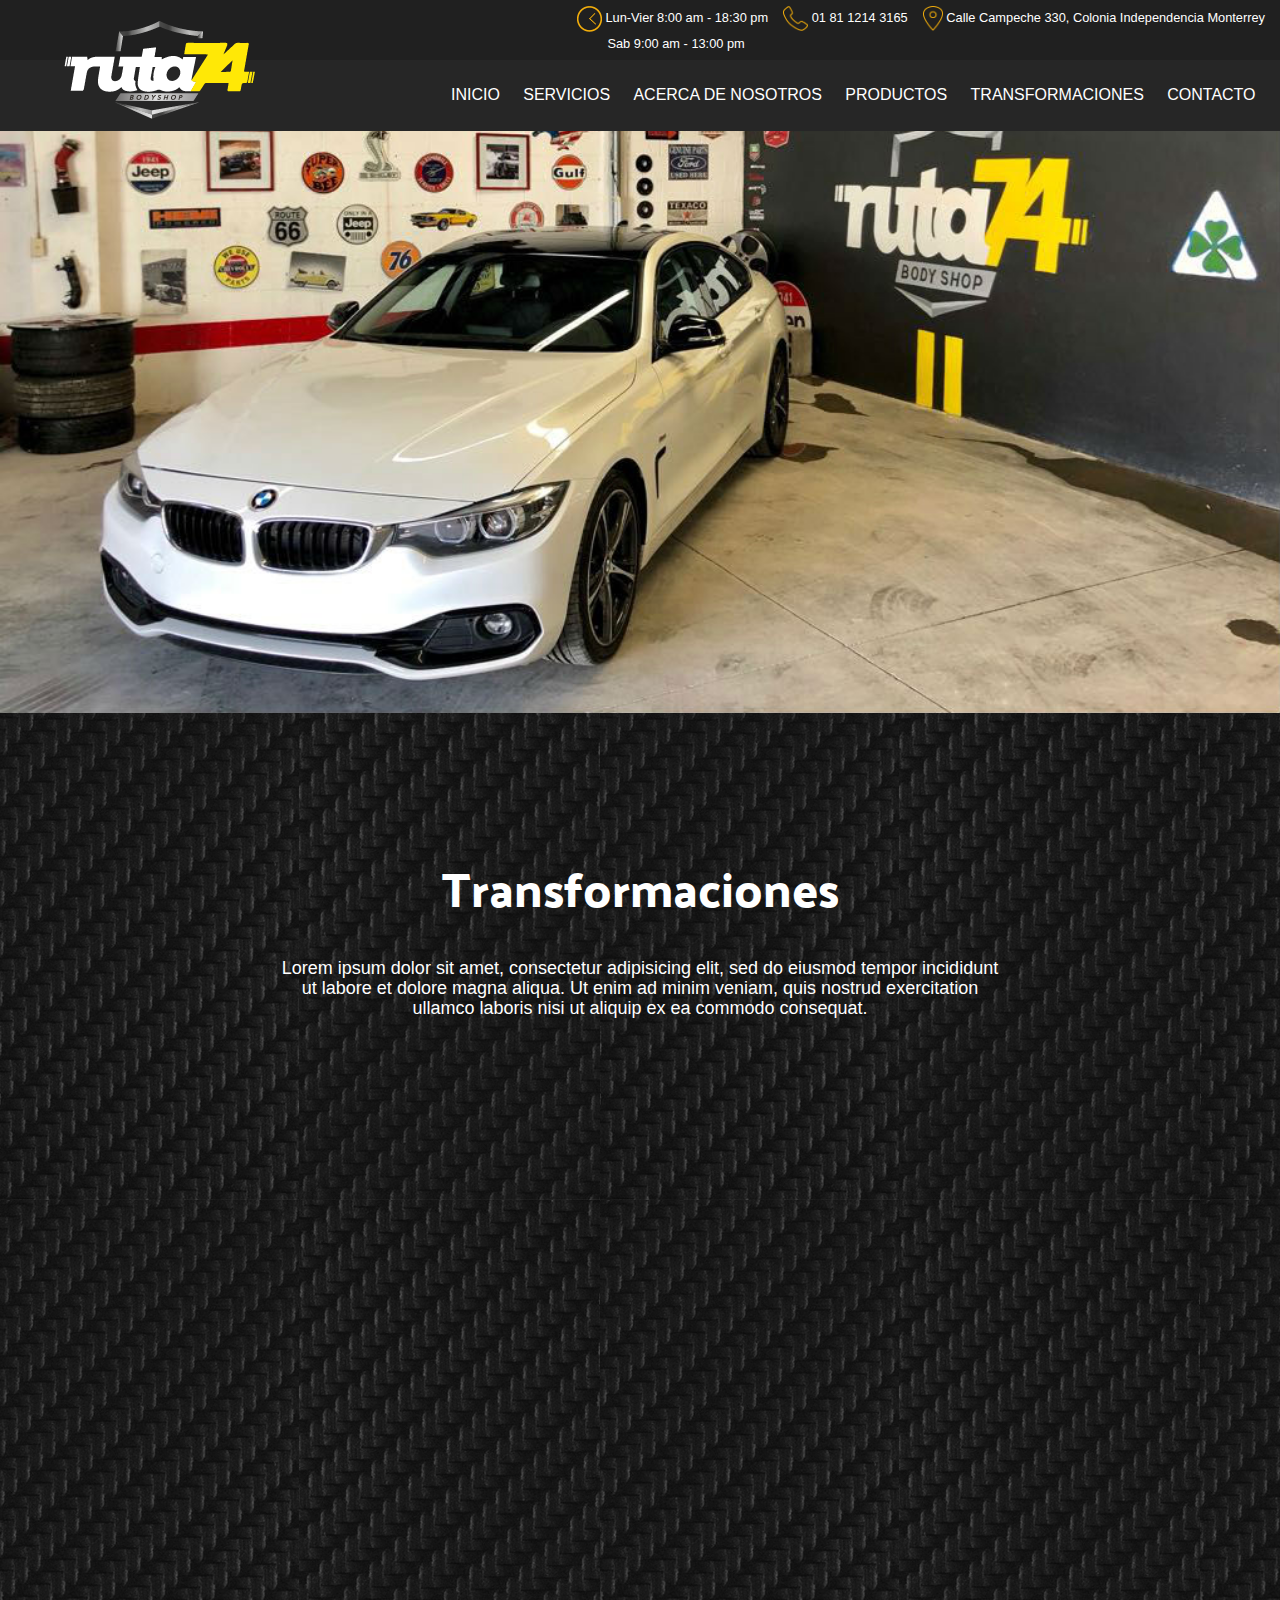
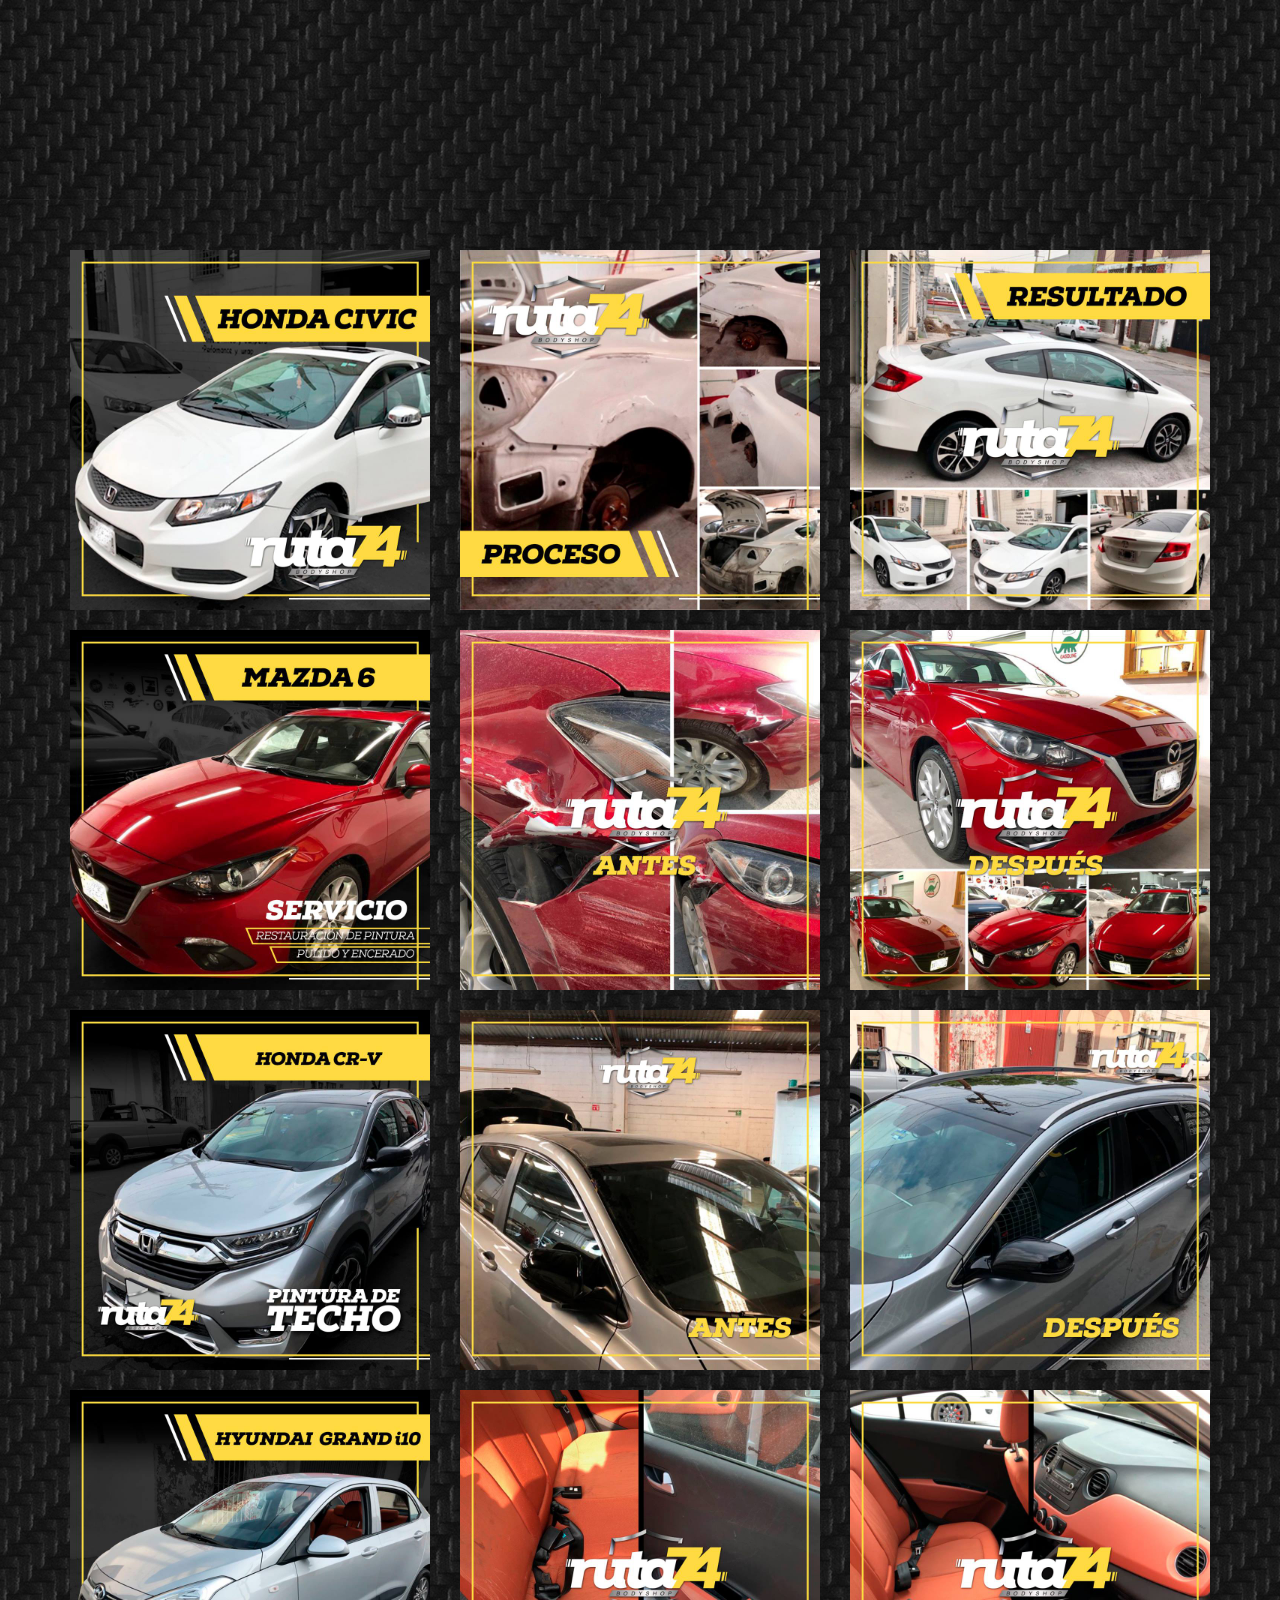
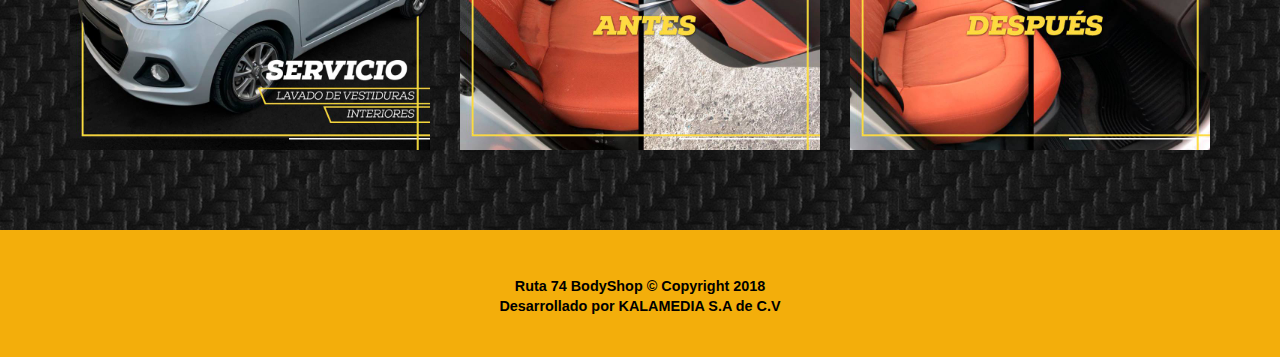
==== transformaciones.html @ 3007bcd5 "Sitio web de ruta 74" ====
<!DOCTYPE HTML>
<html>
<head>
	<meta name="viewport" content="width=device-width, initial-scale=1">
	<meta http-equiv="Content-Type" content="text/html; charset=utf-8" />
	<meta name="keywords" content="Ruta 74 bodyshop, laminado y pintura, varillaje, pulido espejo, 
	estetica interior de autos, pulido y encerado, baño de pintura, Nanotecnologia, plastidip, peliculas de seguridad, sensores y camaras de reversa, luces led, retapizado de vestiduras" />
	<title>Ruta 74 BodyShop</title>
	<!-- Bootstrap -->
	<link href="css/bootstrap.css" rel='stylesheet' type='text/css' />
	<!-- plugins -->
	<link rel="stylesheet" href="css/lightbox.css">
	<link rel="stylesheet" href="css/owl.carousel.min.css">
	<link rel="stylesheet" href="css/owl.theme.default.min.css">
	<link rel="stylesheet" href="css/magnific-popup.css">
	<!-- Style -->
	<link href="css/style.css" rel='stylesheet' type='text/css' />
	<!-- Fonts -->
	<link href="https://fonts.googleapis.com/css?family=Palanquin+Dark|Roboto" rel="stylesheet">

<script src="js/jquery.min.js"></script>
</head>
<body>

<!-- header -->
<div id="home" class="top-banner">
	<div class="header">
	   <div class="container-fluid">
		   <div class="row">
			   <div class="col-lg-12">
				   <ul class="info-header pull-right">
					   <li>
						   <a class="hidden-xs hidden-sm">
						   	<img src="images/ruta74/iconos/c1.png" alt="" width="25">
						   	<span class="hidden-xs hidden-sm"> Lun-Vier 8:00 am - 18:30 pm <br> 
						   	<span class="horarioPosicion">Sab 9:00 am - 13:00 pm</span></span></a>
					   </li>
					   <li class="espacioUbicacion">
						   <a href="tel:018112143165" class="iconos-responsive"><img src="images/ruta74/iconos/c3.png" alt="" width="25"><span class="hidden-xs hidden-sm"> 01 81 1214 3165</span></a>
					   </li>
					   <li>
						   <a href="#" class="hidden-xs hidden-sm"><img src="images/ruta74/iconos/c2.png" alt="" width="20"><span class="hidden-xs hidden-sm"> Calle Campeche 330, Colonia Independencia Monterrey</span></a>
					   </li>
					   <li>
						   <a href="mailto:ventas@ruta74@74bodyshop.com" class="iconos-responsive hidden-lg hidden-md"><img src="images/ruta74/iconos/c4.png" alt="" width="25"></a>
					   </li>
				   </ul>
			   </div>
		   </div>
		   <div class="clearfix"></div>
	   </div> 
	</div>
</div>
<!---->
<div class="top-header">
	<div class="container-fluid">	
		<div class="logo">
		   <a href="#"><img src="images/ruta74/iconos/logo-ruta74.png" alt=""></a>
		</div>
		<div class="top-menu">
		   <nav class="cl-effect-1">
		  <span class="menu"><img src="images/menu.png" alt=""/></span>
		  <ul>
			 <li><a href="index.html">INICIO</a></li>
			 <li><a class="scroll" href="index.html#servicios">SERVICIOS</a></li>
			 <li><a class="scroll" href="index.html#nosotros">ACERCA DE NOSOTROS</a></li>				
			 <li><a class="scroll" href="index.html#productos">PRODUCTOS</a></li>
			 <li><a href="transformaciones.html">TRANSFORMACIONES</a></li>
			 <li><a class="scroll" href="index.html#contact">CONTACTO</a></li>
		  </ul>

		  <!-- script-for-menu -->
		 <script>					
			 $("span.menu").click(function(){
					 $(".top-menu ul").slideToggle("slow" , function(){
				 });
			 });
		 </script>
		 <!-- script-for-menu -->	
		  </nav>
	   </div>
	</div>
</div>	
<!---->

<div class="banner">
	<!--<div class="container">
		<div class="banner-info">
			<h2>Lorem ipsum dolor consectetur adipiscing elit.</h2>
			<h3>Aenean dictum accumsan tincidunt.</h3>
			<a href="#">Click</a>
		</div>
	</div>-->
</div>


<!--Galería-->
<div class="seccionTransformaciones">
	
	<div class="container">
		<div class="row">
	 		<div class="col-xs-12 col-lg-12 margen-titulos ">
	 			<h3 class="titulo-transformaciones">Transformaciones</h3>
	 			<div class="col-xs-12 col-md-2"></div>
	 			<h4 class="col-xs-12 col-md-8 text-center subtitulo">Lorem ipsum dolor sit amet, consectetur adipisicing elit, sed do eiusmod
	 			tempor incididunt ut labore et dolore magna aliqua. Ut enim ad minim veniam,
	 			quis nostrud exercitation ullamco laboris nisi ut aliquip ex ea commodo
	 			consequat. </h4> 
	 			<div class="col-xs-12 col-md-2"></div>
	 		</div>
	 	</div>
		<div class="row">
			<div class="col-xs-12 col-lg-12">
				<div class="video-responsive-contenedor">
					<iframe class="video-responsive-src" width="560" height="315" src="https://www.youtube.com/embed/70gTWiPuF5c?rel=0" frameborder="0" allow="autoplay; encrypted-media" allowfullscreen></iframe>				
				</div>
			</div>
		</div>
		<div class="row">
			<div class="gallery">
				
				<div class="col-xs-12 col-sm-4 col-md-4 item">
					<a href="images/ruta74/iconos/transformaciones/1a.jpg" data-lightbox="mygallery"><img src="images/ruta74/iconos/transformaciones/1a.jpg" alt=""></a>
				</div>

				<div class="col-xs-12 col-sm-4 col-md-4 item">
					<a href="images/ruta74/iconos/transformaciones/2.jpg" data-lightbox="mygallery"><img src="images/ruta74/iconos/transformaciones/2.jpg" alt=""></a>
				</div>

				<div class="col-xs-12 col-sm-4 col-md-4 item">
					<a href="images/ruta74/iconos/transformaciones/3.jpg" data-lightbox="mygallery"><img src="images/ruta74/iconos/transformaciones/3.jpg" alt=""></a>
				</div>

				<div class="col-xs-12 col-sm-4 col-md-4 item">
					<a href="images/ruta74/iconos/transformaciones/a1.jpg" data-lightbox="mygallery"><img src="images/ruta74/iconos/transformaciones/a1.jpg" alt=""></a>
				</div>

				<div class="col-xs-12 col-sm-4 col-md-4 item">
					<a href="images/ruta74/iconos/transformaciones/a2.jpg" data-lightbox="mygallery"><img src="images/ruta74/iconos/transformaciones/a2.jpg" alt=""></a>
				</div>

				<div class="col-xs-12 col-sm-4 col-md-4 item">
					<a href="images/ruta74/iconos/transformaciones/a3.jpg" data-lightbox="mygallery"><img src="images/ruta74/iconos/transformaciones/a3.jpg" alt=""></a>
				</div>

				<div class="col-xs-12 col-sm-4 col-md-4 item">
					<a href="images/ruta74/iconos/transformaciones/b1.jpg" data-lightbox="mygallery"><img src="images/ruta74/iconos/transformaciones/b1.jpg" alt=""></a>
				</div>

				<div class="col-xs-12 col-sm-4 col-md-4 item">
					<a href="images/ruta74/iconos/transformaciones/b2.jpg" data-lightbox="mygallery"><img src="images/ruta74/iconos/transformaciones/b2.jpg" alt=""></a>
				</div>

				<div class="col-xs-12 col-sm-4 col-md-4 item">
					<a href="images/ruta74/iconos/transformaciones/b3.jpg" data-lightbox="mygallery"><img src="images/ruta74/iconos/transformaciones/b3.jpg" alt=""></a>
				</div>

				<div class="col-xs-12 col-sm-4 col-md-4 item">
					<a href="images/ruta74/iconos/transformaciones/t2.jpg" data-lightbox="mygallery"><img src="images/ruta74/iconos/transformaciones/t2.jpg" alt=""></a>
				</div>

				<div class="col-xs-12 col-sm-4 col-md-4 item">
					<a href="images/ruta74/iconos/transformaciones/t3.jpg" data-lightbox="mygallery"><img src="images/ruta74/iconos/transformaciones/t3.jpg" alt=""></a>
				</div>

				<div class="col-xs-12 col-sm-4 col-md-4 item">
					<a href="images/ruta74/iconos/transformaciones/t4.jpg" data-lightbox="mygallery"><img src="images/ruta74/iconos/transformaciones/t4.jpg" alt=""></a>
				</div>
				
			</div>
		</div>
	</div>
</div>
<!---->
<div class="footer">
	 <div class="container">
		 <div class="copywrite">
			 <p>Ruta 74 BodyShop © Copyright 2018 <br> Desarrollado por <a href="http://w3layouts.com/">KALAMEDIA S.A de C.V</a></p>
		 </div>		 
	 </div>
</div>
<!---->

<script src="js/lightbox-plus-jquery.min.js"></script>
<script type="text/javascript" src="js/move-top.js"></script>
<script type="text/javascript" src="js/easing.js"></script>
<script src="js/bootstrap.js"></script>
 <script type="text/javascript">
		jQuery(document).ready(function($) {
			$(".scroll").click(function(event){		
				event.preventDefault();
				$('html,body').animate({scrollTop:$(this.hash).offset().top},1200);
			});
		});
	</script>
<!---->
<!--script-->
<script type="text/javascript">
		$(document).ready(function() {
				/*
				var defaults = {
				containerID: 'toTop', // fading element id
				containerHoverID: 'toTopHover', // fading element hover id
				scrollSpeed: 1200,
				easingType: 'linear' 
				};
				*/
		$().UItoTop({ easingType: 'easeOutQuart' });
});
</script>
<a href="#to-top" id="toTop" style="display: block;"> <span id="toTopHover" style="opacity: 1;"> </span></a>
<!--script-->

</body>
</html>
---- css/style.css ----
body {
font-family: 'Roboto', sans-serif;
}

/*font-family: 'Palanquin Dark', sans-serif;
font-family: 'Roboto', sans-serif;
*/

body a{
  transition:0.5s all;
  -webkit-transition:0.5s all;
  -moz-transition:0.5s all;
  -o-transition:0.5s all;
  -ms-transition:0.5s all;
}
/*h5, h6,
h1, h2, h3 {
    margin-top: 70px;
    margin-bottom: 70px;
    font-family: 'Palanquin Dark', sans-serif;    
}*/

.banner-nosotros h3{
    font-size: 3em;
}

/*h4{
    margin-bottom: 70px;
}*/
ul, ol {
    margin: 0; 
    padding:0;
}
p {
    margin: 0;
    color: white;
}

html, body{
	font-family: 'Palanquin', sans-serif;
	font-size: 100%;
    background-image: url(../images/ruta74/iconos/galeriaServicios/5858772295ce76c31d96ab8e_Carbon\ FIber\ Black.jpg);
    background-repeat: repeat;
}
a:focus {
    outline: none!Important;
    outline:none!Important;
    outline-offset:0px!Important;
}

h1.b1, h2.b2, h3.b3 {
  margin-bottom: 25px;
  display: block;
}


/*********************** SERVICIOS  ********************/
p.margen-servicios {
  margin: 10px 0 45px 0;
  color: white;
}

.margen-titulos {
   margin: 70px 0;
 
}
h3.titulos {
  font-family: 'Palanquin Dark', sans-serif;
  color: white;
  text-align: center;

}
h4.subtitulo {
  margin: 35px 0 40px 0;
}	
h4.amarillo , span.amarillo
{
  color: #ffc201;
}


/*********************** END SERVICIOS  ********************/

.margen-titulos-productos {
  margin: 0 0 70px 0;
}
/*********************** GALERIA  ********************/

.margen-titulos-galeria {
   margin: 0px 0;
 
}

/*********************** END GALERIA  ********************/
a#toTop{
  margin-top: 0;
}
.breadcrumb{
	margin:2em 0;
	text-align:left;
}
/* Effect 1: Brackets */
.cl-effect-1 a::before,
.cl-effect-1 a::after {
	display: inline-block;
	opacity: 0;
	-webkit-transition: -webkit-transform 0.3s, opacity 0.2s;
	-moz-transition: -moz-transform 0.3s, opacity 0.2s;
	transition: transform 0.3s, opacity 0.2s;
}

.cl-effect-1 a::before {
	margin-right: 5px;
	content: '[';
	-webkit-transform: translateX(20px);
	-moz-transform: translateX(20px);
	transform: translateX(20px);
}

.cl-effect-1 a::after {
	margin-left: 5px;
	content: ']';
	-webkit-transform: translateX(-20px);
	-moz-transform: translateX(-20px);
	transform: translateX(-20px);
}


.cl-effect-1 a:hover::before,
.cl-effect-1 a:hover::after,
.cl-effect-1 a:focus::before,
.cl-effect-1 a:focus::after {
	opacity: 1;
	-webkit-transform: translateX(0px);
	-moz-transform: translateX(0px);
	transform: translateX(0px);
}
/*-- header_top --*/
.header{
	background:#202020;
    padding:6px 0;
    
}

.header ul.info-header{
    display: flex;
}
.header ul.info-header li{
    list-style: none;
}

.header ul.info-header li.espacioUbicacion{
    margin-right: 15px;
}

.header ul.info-header li span.horarioPosicion{
    position: relative;
    left: 16%;
}

.header ul.info-header li a{
    color: #fff;
    font-size: 0.8em;
}

.header ul.info-header li .iconos-responsive{
    margin:0 0 15px 15px;
}
/*--menu--*/
.top-header{
    position:relative;
    background-color: #262626;
}
.top-menu{
	text-align:right;
	margin:1.5em 0;
}
.top-menu ul li{
	display:inline-block;
}
span.menu {
    display: none;
}
.top-menu ul li a{
	display:block;
	color:#fff;
	font-size:1em;
}
.top-menu ul li a:hover{
	color: #FDC12D;
}

@media screen and (min-width:803px) and (max-width:966px){
    .top-menu ul li:nth-child(1){
        margin-left:14em;
    }
}

.logo{
	position: absolute;
    bottom: 17%;
}

@media screen and (max-width:800px){
    .logo img[src="images/ruta74/iconos/logo-ruta74.png"]{
        width: 60%;
    }
}
/*--banner--*/
.banner{
	background:url(../images/ruta74/iconos/bg1.jpg) no-repeat 0px -120px;
	background-size:cover;
	min-height:640px;
 }
.banner-info{
	text-align: center;
    background: rgba(34, 34, 34, .6) !important;
    padding: 3em 2em;
    margin-top: 11em;
}
.banner-info h2{
	font-size:2.3em;
	color:#fff;
	text-transform:uppercase;
	
}
.banner-info h3{
	font-size:1em;
	color:#fff;
	margin-top:25px;
	text-transform:uppercase;
}
.banner-info a{
	font-size:1em;
	color:black;
	margin-top:3em;
	padding:0.5em 3em;
	background:#F3AE0B;
	display:inline-block;
	border:2px solid #F3AE0B;
  width: 190px;
  height: 50px;
  padding-top:15px; 

  
}
.banner-info a:hover{
	background:transparent;
	border:2px solid #F3AE0B;
  color: white;
}

 #intro {
  background: rgba(34, 34, 34, .6) !important;}
/*--welcome--*/
.welcome{
	padding:3em 0 4em;
}
.welcm-left h3{
	font-size: 3em;
    color:#B8D29B;
}
.welcm-left h4{
	font-size: 1.3em;
    color: #333;
	margin:1em 0;
}
.welcm-left p{
	color:#999;
	font-size:0.9em;
	line-height:1.8em;
}
.welcm-right {
    padding: 0 0 0 3em;
}
.welcm-right h3{
	color: #333;
    font-size: 2em;
}
.welcm-right img {
    margin: 2em 0 1em 0;
}
.welcm-right p{
	color: #fff;
	font-size:0.9em;
	line-height:1.8em;
	margin-top:2em;
}
p.text{
	margin-top:1em;
}

/*--cl-servicios--*/
.cl-servicios{
	margin-bottom: 70px;
}
.cl-servicios h3, .productos-info h3, .team h3, .contact h3, .productos h3, .galeria h3{
	font-size: 3em;
    color:#fff;
	text-align:center;
}

.cl-servicios h4{
    font-size: 20px;
    color: #fff;
}

@media screen and (max-width:480px){
    .cl-servicios h4{
        font-size: 1.1em;
    }
}

.cl-servicios .specialty-grids-top a{
    cursor: pointer;
}

.specialty{
  padding: 3em 0;
  background: #FAFAFA;
}
.specialty-info h5 {
  color: #969696;
  font-size: 14px;
  margin: 1em 0;
  line-height: 1.8em;
}
.specialty-info p {
  color: #fff;
  margin: 3em 0 0 0;
  line-height: 1.8em;
  font-weight: 600;
}
.servicios-box {
background: none;
  border: none;
  box-shadow: none;
  border-radius: 0;
  padding: 0;
  overflow: visible;
  text-align: center;
}
.servicios-box .icon {
  width: 100px;
  height: 100px;
  border-radius: 50%;
  background:#dfdfdf;
  margin: 0 auto;
  text-align: center;
  position: relative;	
}
.servicios-box .icon img {
  position: relative;
  z-index: 100;
  transition: all 0.3s ease 0s;
}
.servicios-box .icon:before {
  content: '';
  width: 102%;
  height: 102%;
  border-radius: 50%;
  background: #B8D29B;
  position: absolute;
  top: -1px;
  left: -1px;
  z-index: 10;
  -webkit-transform: scale(0);
  -moz-transform: scale(0);
  -ms-transform: scale(0);
  -o-transform: scale(0);
  transform: scale(0);
  transition: all 0.3s ease 0s;
}
.servicios-box:hover .icon img {
  -webkit-transform: scale(0.9);
  -moz-transform: scale(0.9);
  -ms-transform: scale(0.9);
  -o-transform: scale(0.9);
  transform: scale(0.9);
}
.servicios-box:hover .icon:before {
  -webkit-transform: scale(1);
  -moz-transform: scale(1);
  -ms-transform: scale(1);
  -o-transform: scale(1);
  transform: scale(1);
}
.servicios-box h5{
  font-size: 1.4em;
  color: #252525;
  margin: 1em 0em 0.5em 0em;
}
.servicios-box p{
    color: #fff;
    font-size: 0.9em;
    line-height: 1.8em;
	margin: 0 auto;
    width: 84%;
}
.specialty-grids-top:nth-child(2) {
  margin-top: 4em;
}
.specialty-button{
	margin-top:3em;
}
.glyphicon-hourglass:before{
	color:#fff;
  font-size:30px;
}
.glyphicon-leaf,.glyphicon-edit:before {
    color:#fff;
  font-size:36px;
}
.glyphicon {
    position: relative;
  top: 3px;
  display: block;
  font-family: 'Glyphicons Halflings';
  font-style: normal;
  font-weight: normal;
  text-align: center;
  line-height: 1;
  -webkit-font-smoothing: antialiased;
  -moz-osx-font-smoothing: grayscale;
  z-index: 999;
}
.glyphicon3 {
  position: relative;
  top: 33px;
  display: inline-block;
  font-style: normal;
  font-weight: normal;
  left: 0px;
  line-height: 1;
  -webkit-font-smoothing: antialiased;
  -moz-osx-font-smoothing: grayscale;
  z-index:999;
}
/*-- productos --*/
.productos{
    margin-bottom: 70px;
    margin-top: 70px;
}

.productos-info {
    text-align: center;
}
.productos-top{
	padding-bottom:4em;
}
.productos-grids-top {
    margin: 3em 0 0 0;
}
.productos-info p {
  color: #B2B2B2;
  font-size: .9em;
  margin: 1em auto 0;
  line-height: 1.8em;
  width: 70%;
}
.productos-grid-img {
    padding-left: 0;
}
.productos-grid {
    padding-left: 0;
}
.productos-grid a {
    display: block;
}
.productos-grid img {
  width: 100%;
}
.productos-right {
    padding: 0;
}
.productos-grid-img img{
	width:100%;
}
.productos-grid-img:hover img{
	-webkit-filter: grayscale(100%);
	opacity: 8;
	transition: all 300ms!important;
	-webkit-transition: all 300ms!important;
	-moz-transition: all 300ms!important;
}
.productos-grid:hover img {
    -webkit-filter: grayscale(100%);
    opacity: 8;
    transition: all 300ms!important;
    -webkit-transition: all 300ms!important;
    -moz-transition: all 300ms!important;
}
.productos-grid-top-img:hover img{
    -webkit-filter: grayscale(100%);
    opacity: 8;
    transition: all 300ms!important;
    -webkit-transition: all 300ms!important;
    -moz-transition: all 300ms!important;
}
.productos-grids-middle{
    margin: 1em 0;
}
.productos-right-top-grid{
	margin:1em 0 0 0;
}
.productos-grid-top{
	padding:0;
}
.productos-grid-top-img{
	margin-right:1em;
}
.productos-grid-top-img img{
	width:100%;
}

.callbacks_tabs a:after {
	content: "\f111";
	font-size: 0;
	font-family: FontAwesome;
	visibility: visible;
	display: block;
	height: 15px;
	width: 15px;
	display: inline-block;
     border-radius: 50%;
	-webkit-border-radius: 50%;
	-moz-border-radius: 50%;
	-o-border-radius: 50%;
	-ms-border-radius: 50%;
	background:transparent;
	border:2px solid #fff;
}
.callbacks_here a:after{
	background:#B8D29B;
}
.callbacks_tabs a{
	visibility:hidden;
}
.callbacks_tabs li{
	display:inline-block;
	
}
.callbacks_nav {
  position: absolute;
  -webkit-tap-highlight-color: rgba(0,0,0,0);
  top: 41%;
  left: 14%;
  opacity: 0.7;
  z-index: 3;
  text-indent: -9999px;
  overflow: hidden;
  text-decoration: none;
  height: 61px;
  width: 38px;
  background: orange url("../images/themes.png") no-repeat left top;
  margin-top: -45px;
  }
.callbacks_nav.next {
  left: auto;
  background-position: right top;
  right: 14%;
 }
ul.callbacks_tabs.callbacks_tabs {
  position: absolute;
  z-index: 999;
  left: 46%;
}
/*--contact--*/
.contact{
	padding:3em 0 0;
}
input , textarea{
  background: #202020;
}
.contact input[type="text"], input[type="email"], textarea{
    display: flex;
    
    width: 100%;

    margin-top: 25px;

  
    border: 1px solid #FDC12D;
    color: #fff;
    text-transform: capitalize;
    padding: 10px;

    outline: none;
}

.contact input[type="submit"]{
    width: 30%;
    text-align: center;

    border: 1px solid #FDC12D;
    color: #fff;
    text-transform: capitalize;

    padding: 10px;

    outline: none;
    margin-top: 25px;
    margin-bottom: 70px;
}

.contact input[type="submit"]:hover{
    background: #FDC12D;
    color: #fff;
}

.contact textarea{
    resize: vertical;
    min-height: 250px;
    max-height: 500px;
}

.contact input::-webkit-input-placeholder,  textarea::-webkit-input-placeholder{
    color: #fff;
}

.contact .contacto-info .row{
    margin-bottom: 20px;
}

@media screen and (max-width:767px){
    .contact .contacto-info .row img{
        display: block;
        margin: auto;
    }

    .contact .contacto-info .row p{
        text-align: center;
    }

    .contact .contacto-info .row{
        margin-bottom: 50px;
    }
}

.contact .contacto-info .row p{
    color: #fff;
}

.contact .contacto-info .row a{
    color: #fff;
}

.contact .contacto-info .row a:hover{
    text-decoration: underline;
}

.espacio-rowcontacto{
    margin-top: 25px;
}

/*--footer-map--*/
.map iframe {
    width: 100%;
    height: 400px;
}

.map{
	margin-top:3em;
}

.footer {
    background: #F3AE0B;
    padding: 2.5em;
}

.copywrite {
    text-align: center;
    padding-top: 6px;
}

.copywrite p{
    color: #000;
    font-size: 0.9em;
    font-weight: 800;
}

.copywrite p a {
	color: #000;
}

.copywrite p a:hover{
    color:#fff;
    font-weight: 800;
}

#toTop {
	display: none;
	text-decoration: none;
	position: fixed;
	bottom: 14px;
	right: 3%;
	overflow: hidden;
	width: 40px;
	height: 40px;
	border: none;
	text-indent: 100%;
	background: url("../images/to-top1.png") no-repeat 0px 0px;
}

#toTopHover {
	width: 40px;
	height: 40px;
	display: block;
	overflow: hidden;
	float: right;
	opacity: 0;
	-moz-opacity: 0;
	filter: alpha(opacity=0);
}

/*--responsive--*/
@media (max-width: 1280px){
    .logo {
        left: 5%;
    }
}

@media (max-width: 1080px){
    .banner {
        background: url(../images/ruta74/iconos/bg1.jpg) no-repeat 0px 0px;
        background-size: cover;
        min-height: 507px;
    }

    .banner-info h2 {
        font-size: 2em;
    }
    .banner-info {
        padding: 2em 2em;
        margin-top:9em;
    }
    .welcm-left h4 {
        font-size: 1.2em;
    }
    .welcm-right h3 {
        font-size: 1.8em;
    }
    .welcm-left p,.welcm-right p,.servicios-box p{
        font-size:0.85em;
    }
    .servicios-box p {
        width: 89%;
    }
    .cl-servicios h3, .productos-info h3, .team h3, .contact h3,.testi-top h3{
        font-size: 2.6em;
    }
}
@media (max-width: 1024px){
    .contact-grids input[type="text"] {
        width: 29.4%;
    }
    .contact-grid:nth-child(2) {
        margin: 0 3.5em;
    }
    .headr-left {
        float: left;
    }
}
@media (max-width: 991px){
    .logo h1 a {
        font-size: 1em;
    }
    .top-menu ul li a {
        padding: 0.7em 0em;
    }
    .logo {
        left: 5%;
        bottom:24%;
    }
    .welcm-left h3 {
        font-size: 2.6em;
    }
    .welcome {
        padding: 2em 0 3em;
    }
    .welcm-left {
        padding: 0;
    }
    .welcm-right {
        padding: 2em 0 0 0em;
    }
    .servicios-box p {
        width: 56%;
    }
    .servicios-box {
        margin-bottom: 2em;
    }
    .specialty-grids-top:nth-child(2) {
        margin-top: 3em;
    }
    .cl-servicios {
        padding-bottom: 1em;
    }
    .productos-grid {
		float: left;
		width: 50%;
		margin-bottom: 1em;
	}
	.productos-grid-top {
		padding: 0;
		float: left;
		width: 50%;
	}
	.productos-right {
		padding: 0;
		float: left;
		width: 50%;
	}
	.productos-grid-img {
		padding-left: 0;
		float: left;
		width: 50%;
	}
	.middle-productos-grid {
		width: 33.33%;
		margin-bottom: 0em;
	}
    .team-grids {
        float: left;
        width: 25%;
    }
    .team-grids a .captn {
        padding: 5% 0%;
    }
    .captn p{
        font-size:0.85em;
    }
    .captn h4 {
        font-size: 1.3em;
    }
    .testimonial-right {
        width: 81%;
    }
}

@media (max-width: 900px){
    .top-menu ul li a {
        margin: 0 0.1em;
    }	
}

@media (max-width: 800px){
    .headr-left {
        width:83%;
    }
    span.menu{
        display: block;
    text-align: right;
    padding-bottom: 0.5em;
    cursor: pointer;	
    position:relative;
    }
    .top-menu span.menu{
        display:block;
        color:#fff;
        font-size:1.1em;
        font-weight:600;
    }
    .top-menu {
        float: right;
            margin: 1em 0;
    }
    .top-menu  ul{
        display:none;
    }
    .top-menu  ul li {
        font-size: 12px;
        display:inline-block;
        width: 100%;
        margin:0;
    }
    .top-menu ul li a {
        padding:12px 0;
        font-size: 1.2em;
        width: 100%;
        margin:0;
    }
    .top-menu  ul{
        margin: 0;
        z-index: 999;
        position: absolute;
        width: 100%;
        text-align: center;
        left: 0%;	
        background:#333;
            padding: 10px 0;
    }
    .logo {
        left: 8%;
        bottom: 30%;
    }
    .banner {
        min-height: 392px;
    }
    .banner-info h2 {
        font-size: 1.7em;
    }
    .banner-info h3 {
        font-size: 0.9em;
        margin-top: 19px;
    }
    .banner-info a {
        font-size: 0.9em;
        margin-top: 2em;
        padding: 0.4em 2em;
    }
    .banner-info {
        padding: 2em;
        margin-top: 6em;
    }
    .details ul li:nth-child(1){
        margin-right: 2em;
    }
    .welcm-left h3 {
        font-size: 2em;
    }
    .welcm-left h4 {
        font-size: 1em;
    }
    .welcm-left p, .welcm-right p, .servicios-box p {
        font-size: 0.8em;
        color: #fff;
    }
    .welcm-right h3 {
        font-size: 1.4em;
    }
    .welcm-right img {
        margin: 1em 0 0;
    }
    .welcm-right p {
        margin-top: 1em;
    }
    .specialty-grids-top:nth-child(2) {
        margin-top: 2em;
    }
    .servicios-box h5 {
        font-size: 1.2em;
    }
    .team-grids a .captn {
        padding: 8% 0%;
        bottom: -74%;
    }
    .captn h4 {
        font-size: 1.1em;
    }
    .team-grids a:hover .captn {
        padding:24% 7%;
    }
    .captn p {
        font-size: 0.7em;
        line-height: 1.6em;
    }
    .testimonial-right p {
        font-size: 0.85em;
    }
    .testimonial-right {
        width: 79%;
    }
    .testimonial-right h5 {
        font-size: 1.2em;
    }
    .contact-grid p {
        font-size: 12px;
    }
    .contact-grids input[type="text"] {
        width: 100%;
        padding: 10px 10px;
        font-size: 13px;
    }
    .contact-grids input[type="text"]:nth-child(2) {
        margin:1.5em 0;
    }
    .contact-grids textarea {
        height: 220px;
        padding: 10px 10px;
        font-size: 13px;
    }
    .contact-grid:nth-child(2) {
        margin: 0 2em;
    }
    .glyphicon-phone-alt:before, .glyphicon-map-marker:before,.glyphicon-envelope2:before {
        font-size: 14px;
    }
    .contact-grid p a {
        font-size: 13px;
    }
    .map iframe {
        height: 320px;
    }
    .top-menu ul li:nth-child(3) {
        margin-right: 0;
    }
    .contact-grids input[type="submit"] {
        width: 19%;
        padding: 8px 0px;
        font-size: 15px;
    }
}
@media (max-width: 640px){
    .headr-left {
        width: 79%;
    }
}
@media(max-width:480px){
    .headr-left {
        width: 77%;
    }
    .details ul li a,.details ul li{
        font-size: 0.8em;
    }
    .social i {
        margin: 0 1px;
    }
    .details ul li:nth-child(1) {
        margin-right: 0em;
    }
    .logo h1 a {
        font-size: 0.9em;
    }

    .banner-info h2 {
        font-size: 1.5em;
        line-height: 1.4em;
    }
    .banner-info h3 {
        font-size: 0.8em;
        margin-top: 8px;
    }
    .banner {
        min-height: 316px;
    }
    .banner-info {
        padding: 2em;
        margin-top: 3em;
    }
    .welcm-left h3 {
        font-size: 1.7em;
    }
    .welcome {
        padding: 1em 0 2em;
    }
    .welcm-right {
        padding: 1em 0 0 0em;
    }
    .welcm-right h3 {
        font-size: 1.2em;
    }
    .servicios-box p {
        width: 100%;
    }
    .productos-grids-top {
        margin: 1em 0 0 0;
    }
    .productos-top {
        padding-bottom: 1em;
    }
    .team-info {
        margin-top: 1em;
    }
    .team-grids {
        float: left;
        width: 50%;
        margin-bottom: 2em;
    }
    .captn h4 {
        font-size: 1.2em;
    }
    .team-grids a .captn {
        padding: 6% 0%;
        bottom: -83%;
    }
    .captn p {
        font-size: 0.85em;
        line-height: 1.6em;
        margin-top: 1.5em;
    }
    .team {
        padding-bottom: 0em;
    }
    .testi-slider {
        padding: 1.5em;
    }
    .testimonial-left {
        width: 22%;
    }
    .testimonial-right {
        width: 68%;
    }
    .testimonial-right p {
        font-size: 0.8em;
    }
    ul.callbacks_tabs.callbacks_tabs {
        margin-top: 2em;
        left: 41%;
    }
    .contact-grid {
        width: 33%;
    }
    .contact-grid:nth-child(2) {
        margin: 0 0em;
    }
    .contact-grids textarea {
        height: 165px;
    }
    .contact-grids input[type="submit"] {
        width: 24%;
        padding: 8px 0px;
        font-size: 14px;
    }
    .map iframe {
        height: 260px;
    }
    .contact-icons {
        padding:2em 0;
    }
}
@media(max-width:320px){
    .details ul li {
        padding: 0.3em 0em 0.3em 0.5em;
    }
    .headr-left {
        width: 100%;
    }
    .social {
        float: none;
    }
    .headr-right {
        float: none;
        text-align: center;
    }
    .logo {
        left: 15%;
        top: 12%;
    }
    .logo h1 a {
        font-size: 0.8em;
    }
    .banner-info {
        padding: 1em;
        margin-top: 3em;
    }
    .banner-info h2 {
        font-size: 1em;
    }
    .banner-info h3 {
        font-size: 0.7em;
    }
    .banner-info a {
        font-size: 0.8em;
        margin-top: 2em;
        padding: 0.3em 2em;
    }
    .banner {
        min-height: 240px;
    }
    .productos-grid-top-img {
        margin-top: 0em;
        margin-right: 0em;
    }
	.productos-right {
		float: none;
		width: 100%;
	}
	.productos-grid-img {
		padding: 0;
		float: none;
		width: 100%;
		margin-bottom:1em;
	}
	.productos-grid-top {
		padding: 0;
		float: none;
		width: 100%;
	}
	.middle-productos-grid {
		width: 100%;
		padding: 0;
	}
	.productos-grids-middle {
		margin:0 0 1em;
	}
	.productos-grid {
		float: none;
		width: 100%;
	}
	.productos-grids-top {
		margin: 1em 0 0 0;
	}
	.productos-grid {
        margin-bottom: 1em;
        padding: 0;
    }
    .productos-right-top-grid {
        margin: 0em 0 0 0;
    }
    .contact-grid {
        width: 100%;
    }
    .captn h4 {
        font-size: 1em;
    }
    .team-grids a .captn {
        padding: 6% 0%;
        bottom: -77%;
    }
    .testimonial-left {
        width: 55%;
        margin: 0 auto;
        float: none;
    }
    .testimonial-right {
        width: 100%;
        margin: 0;
    }
    .testimonial-grids {
        width: 100%;
        margin: 0 auto;
    }
    .testi-slider {
        margin-top: 1em;
    }
    .testimonal {
        padding: 1em 0 4em;
    }
    .contact {
        padding: 1em 0 0;
    }
    .contact-grid:nth-child(2) {
        margin:1em 0;
    }
    .map {
        margin-top: 1em;
    }
    .map iframe {
        height: 180px;
    }
    .team-grids {
        width: 100%;
        margin-bottom: 2em;
    }
    .team-grids a .captn {
        padding: 6% 0%;
        bottom: -85%;
    }
    .captn h4 {
        font-size: 1.1em;
    }
    .copywrite p{
        font-size:0.8em;
    }
}

/****************Banner acerca de*******************/
.banner-nosotros{
    background-image: url(../images/ruta74/iconos/BG.png);
    background-repeat: no-repeat;
    background-size: cover;
    height: 500px;
}

/*.banner-nosotros .banner-text{
    position: absolute;
    top: 50%;
    left: 50%;
    transform: translate(-50%, -50%);
    
    line-height: 1.5;
    width: 80%;
}

.banner-nosotros .banner-text h3{
    color: #fff;
    text-align: center;
}

.banner-nosotros .banner-text p{
    color: #fff;
   
}*/
@media screen and (min-width:700px){
    .banner-nosotros .banner-text p{
        color: #fff;
        font-size: 20px;
        margin-bottom: 70px;
    }
}
@media screen and (max-width:480px){
    .banner-nosotros .banner-text p{
        font-size: 13px;
    }

    .banner-nosotros .banner-text h3{
        font-size: 2.5em;
    }
}

/*productos*/
.productos p{
    color: #fff;
    font-size: 20px;
}

.productos .espacio-productosrow .row{
    margin-bottom: 20px;
}

@media screen and (max-width:767px){
    .productos .espacio-productosrow .row img{
        display: block;
        margin: auto;
    }

    .productos .espacio-productosrow .row p{
        text-align: center;
    }

    .productos .espacio-productosrow .row{
        margin-bottom: 50px;
    }
}

.productos .espacio{
    margin-top: 25px;
}

/*galeria de imagenes*/
div.galeria{
    margin-top: 70px;
    margin-bottom: 70px;
}

div.galeria iframe{
    display: block;
    margin: auto;
}

/*modales*/
div.modal-content div.modal-header{
    background-color: #F3AE0B;
    border-bottom: none;
}

div.modal-content div.modal-header .modal-title{
    line-height: 2;
    font-size: 20px;
    color: #fff;
    font-weight: 800;
}
div.modal-content div.modal-body{
    background-color: #333333;
    color: #fff;
}
div.modal-content div.modal-footer{
    background-color: #333333;
    border-top: none;
}

div.modal-content div.modal-footer .btn{
    border-radius: 0;
    background-color: transparent;
    color: #fff;
    border: 1px solid #F3AE0B;
}

div.modal-content div.modal-footer .btn:hover{
    background-color: #F3AE0B;
}
div.modal-header button.close{
    margin-top: -30px;
    font-size: 25px;
}

h3.margen{
    margin-bottom: 70px;
}

.video-responsive-contenedor {
    position: relative;
    padding-top: 56.25%;
}

.video-responsive-src {
    position: absolute;
    left: 0;  
    right: 0;
    top: 0;
    bottom: 0;
    width: 100%;
    height: 100%;
}

/*lightbox galería index.html*/
.galeria .gallery{
    margin: auto;
    margin-top: 70px;
    margin-bottom: 70px;
    display: flex;
    flex-wrap: wrap;
}

.galeria .gallery .item img{
    max-width: 100%;
}
.item {
  margin: 10px 0;
}



.galeria div.VerMas{
    position: relative;
    
    width: 100%;
}

.galeria a.galeriaVerMas{
    display: block;
    position: absolute;
    left: 50%;
    transform: translateX(-50%);
    background: #F3AE0B;
    padding: 15px;
    text-align: center;
    width: 190px;
    height: 50px;
    color: #000;
}

/*Transformaciones*/

.titulo-transformaciones {
   font-size: 3em;
    font-family: 'Palanquin Dark', sans-serif;
  color: white;
  text-align: center;
}

.seccionTransformaciones{
    margin-bottom: 70px;
}

.seccionTransformaciones h4{
    font-size: 18px;
    color: #fff;
}

/*.seccionTransformaciones h3{
   
}*/

.seccionTransformaciones .gallery{
    margin: auto;
    margin-top: 70px;
    display: flex;
    flex-wrap: wrap;
}

.seccionTransformaciones .gallery .item img{
    max-width: 100%;
}

@media screen and (max-width:767px){
    .seccionTransformaciones .gallery .item{
        margin:20px;
    }
}

.seccionTransformaciones div.VerMas{
    position: relative;
    margin: 70px 70px 0 0;
    width: 100%;
}

.seccionTransformaciones a.galeriaVerMas{
    display: block;
    position: absolute;
    left: 50%;
    transform: translateX(-50%);
    background: #F3AE0B;
    padding: 20px 30px 30px;
    color: #000;
}
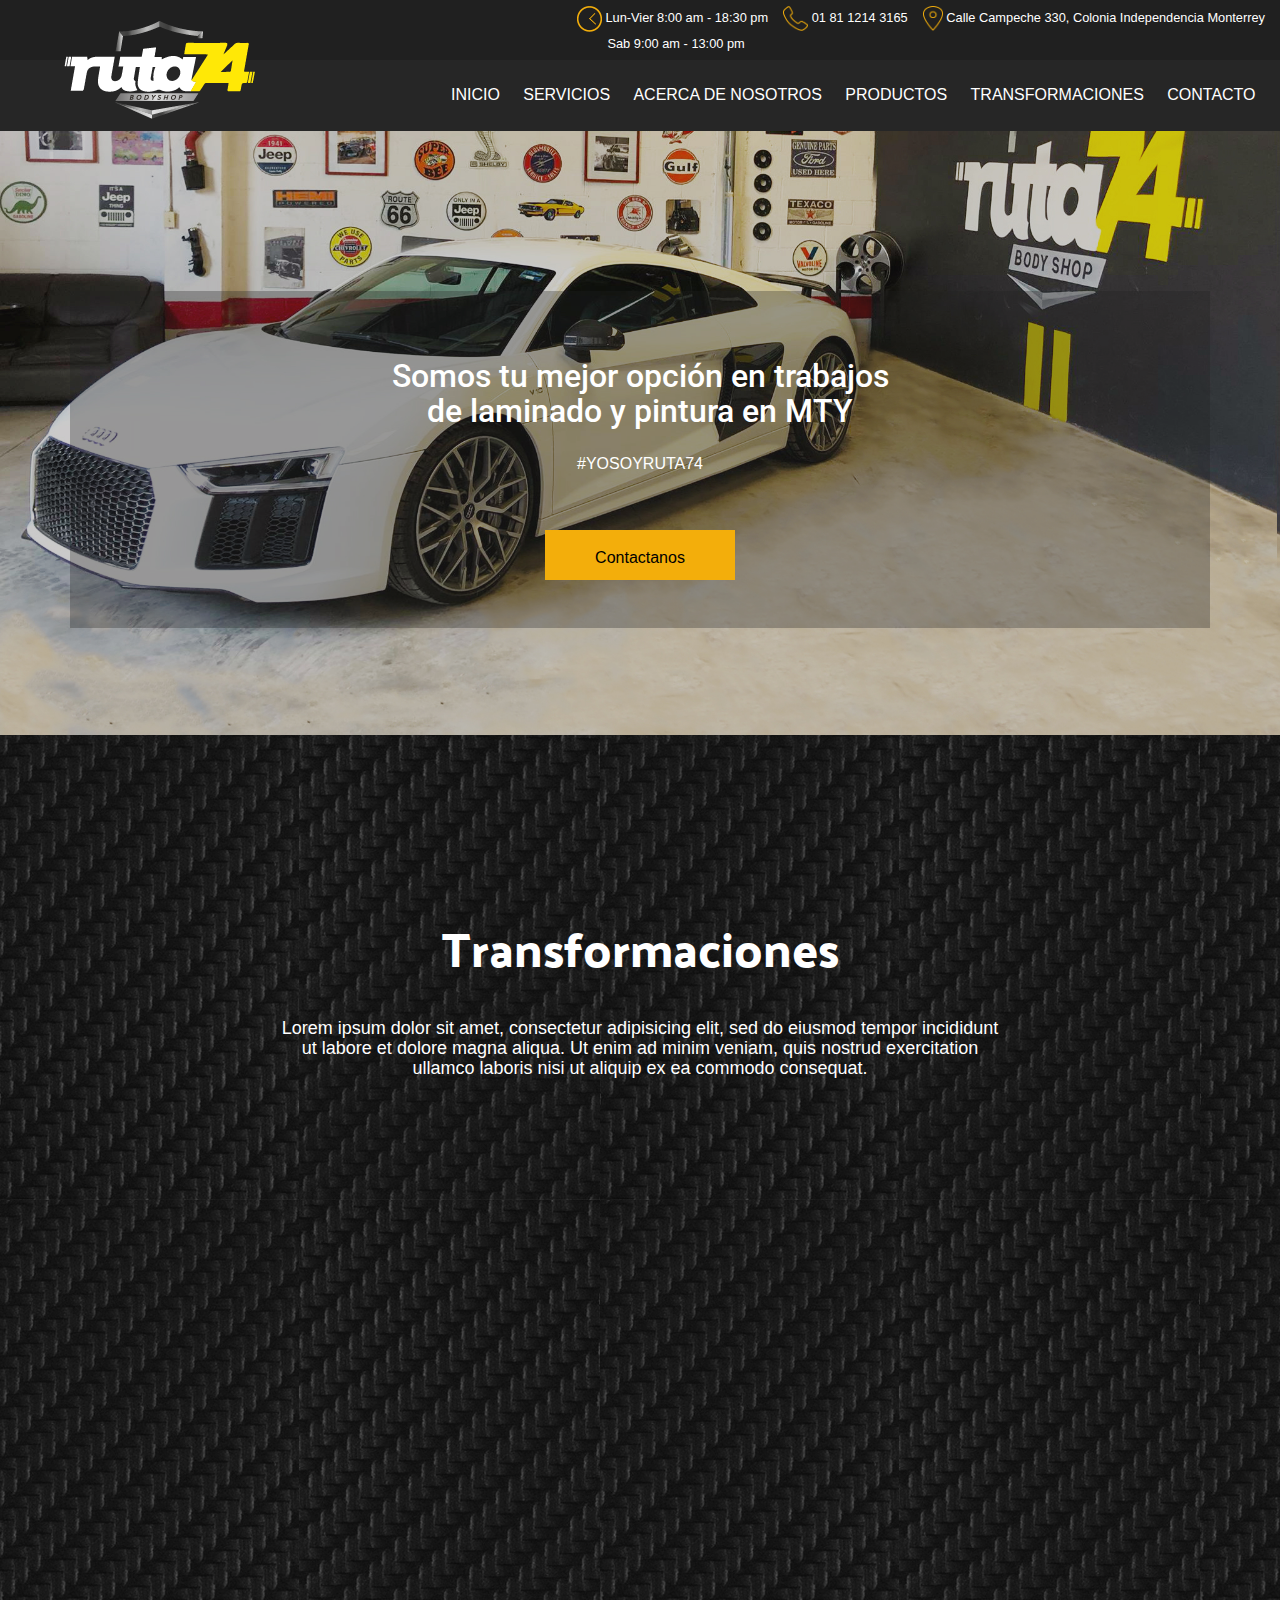
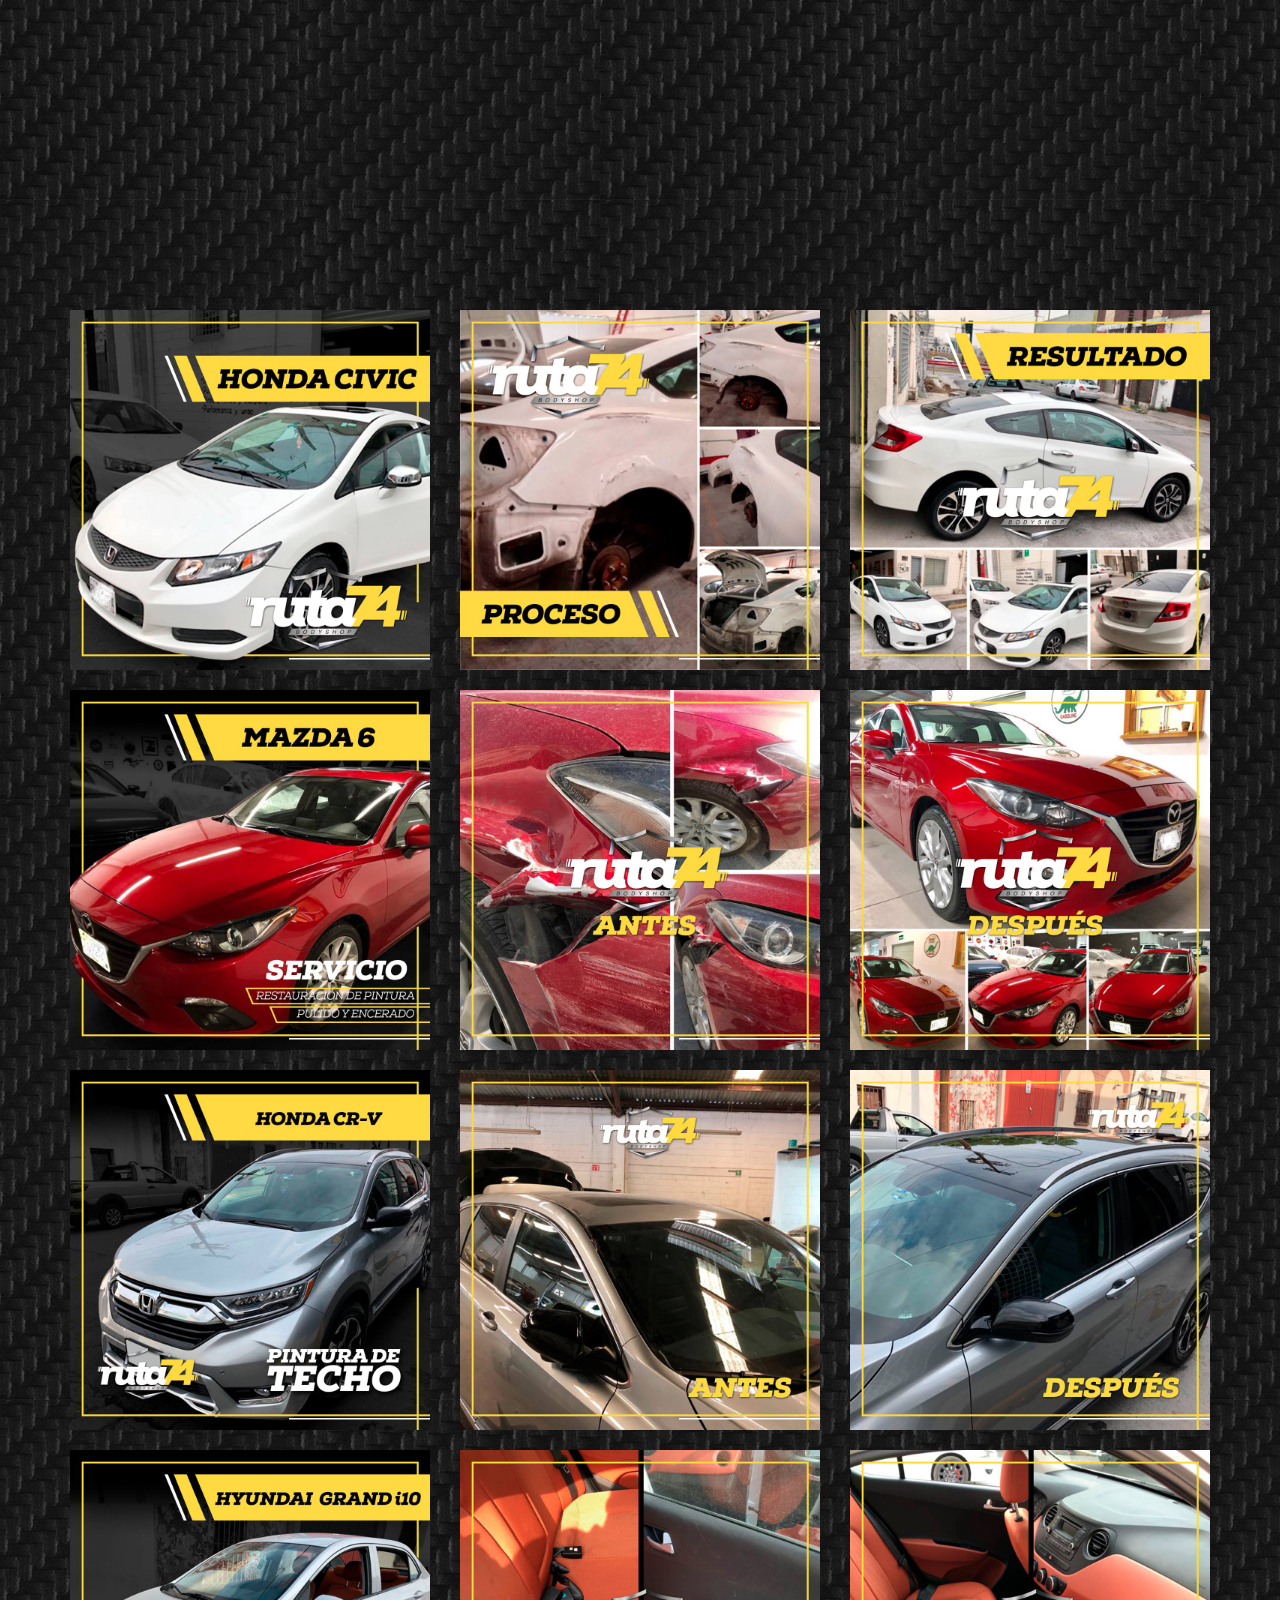
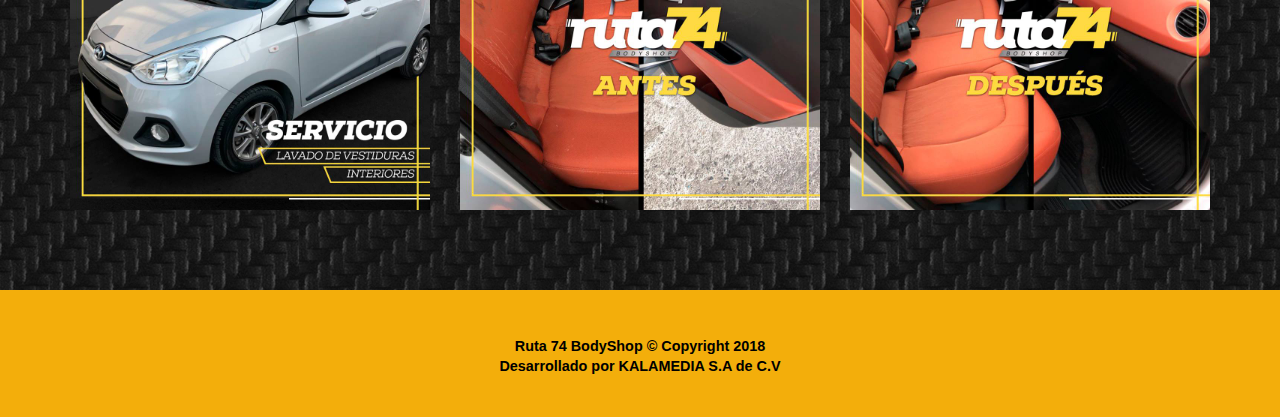
==== commit 2a3fc36d: "Sitio web banner" ====
--- a/transformaciones.html
+++ b/transformaciones.html
@@ -84,13 +84,15 @@
 <!---->
 
 <div class="banner">
-	<!--<div class="container">
+	<div class="banner">
+	<div class="container">
 		<div class="banner-info">
-			<h2>Lorem ipsum dolor consectetur adipiscing elit.</h2>
-			<h3>Aenean dictum accumsan tincidunt.</h3>
-			<a href="#">Click</a>
-		</div>
-	</div>-->
+			<h2>Somos tu mejor opción en trabajos  <br>de laminado y pintura en MTY</h2>
+			<h3>#YoSoyRuta74</h3>
+			<a href="#contact">Contactanos</a>
+		</div>
+	</div>
+</div>
 </div>
 
 
--- a/css/style.css
+++ b/css/style.css
@@ -210,19 +210,24 @@
 .banner{
 	background:url(../images/ruta74/iconos/bg1.jpg) no-repeat 0px -120px;
 	background-size:cover;
-	min-height:640px;
+	min-height:700px;
  }
 .banner-info{
 	text-align: center;
-    background: rgba(34, 34, 34, .6) !important;
+    background: rgba(34, 34, 34, .3) !important;
     padding: 3em 2em;
-    margin-top: 11em;
+    margin-top: 10em;
+
 }
 .banner-info h2{
-	font-size:2.3em;
+	font-size:2em;
 	color:#fff;
-	text-transform:uppercase;
+  font-family: 'Roboto', sans-serif;
+	/*text-transform:uppercase;*/
 	
+}
+.white {
+  color: white;
 }
 .banner-info h3{
 	font-size:1em;
@@ -733,6 +738,7 @@
     .banner-info {
         padding: 2em 2em;
         margin-top:9em;
+
     }
     .welcm-left h4 {
         font-size: 1.2em;
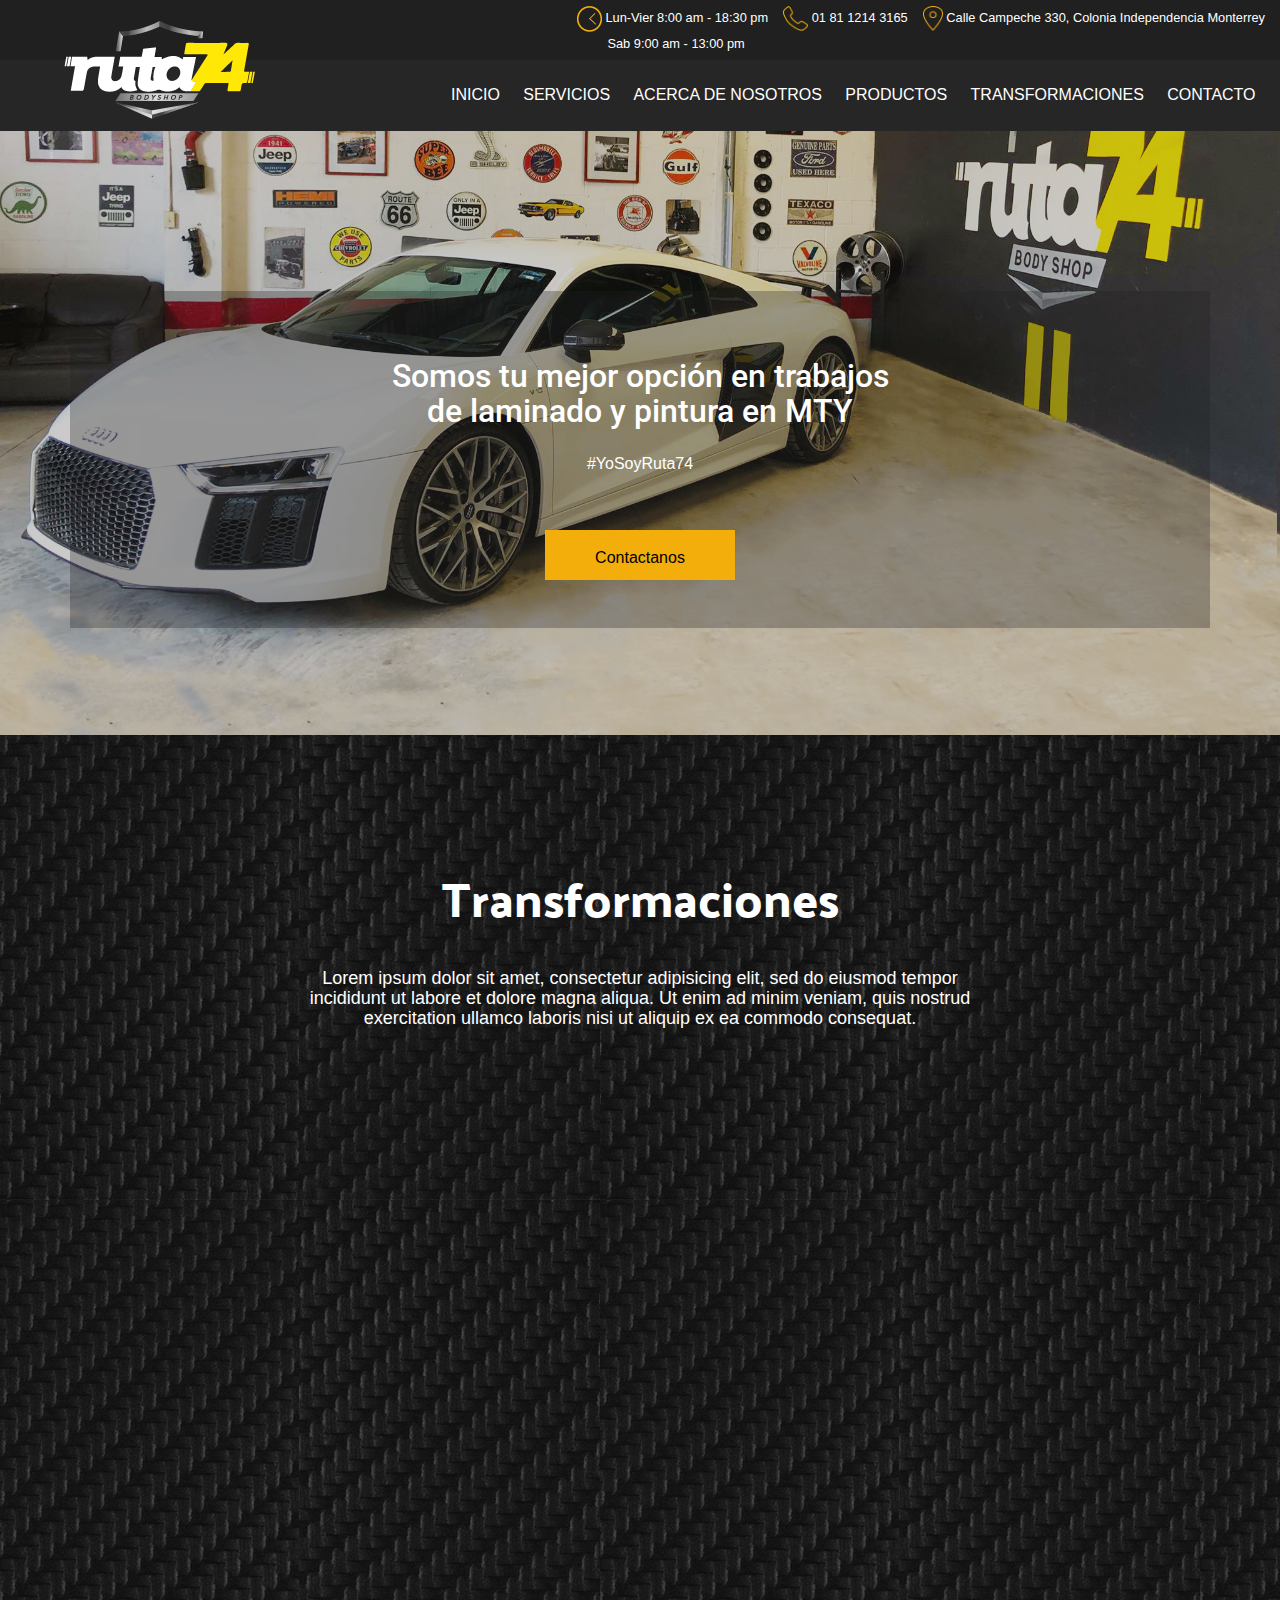
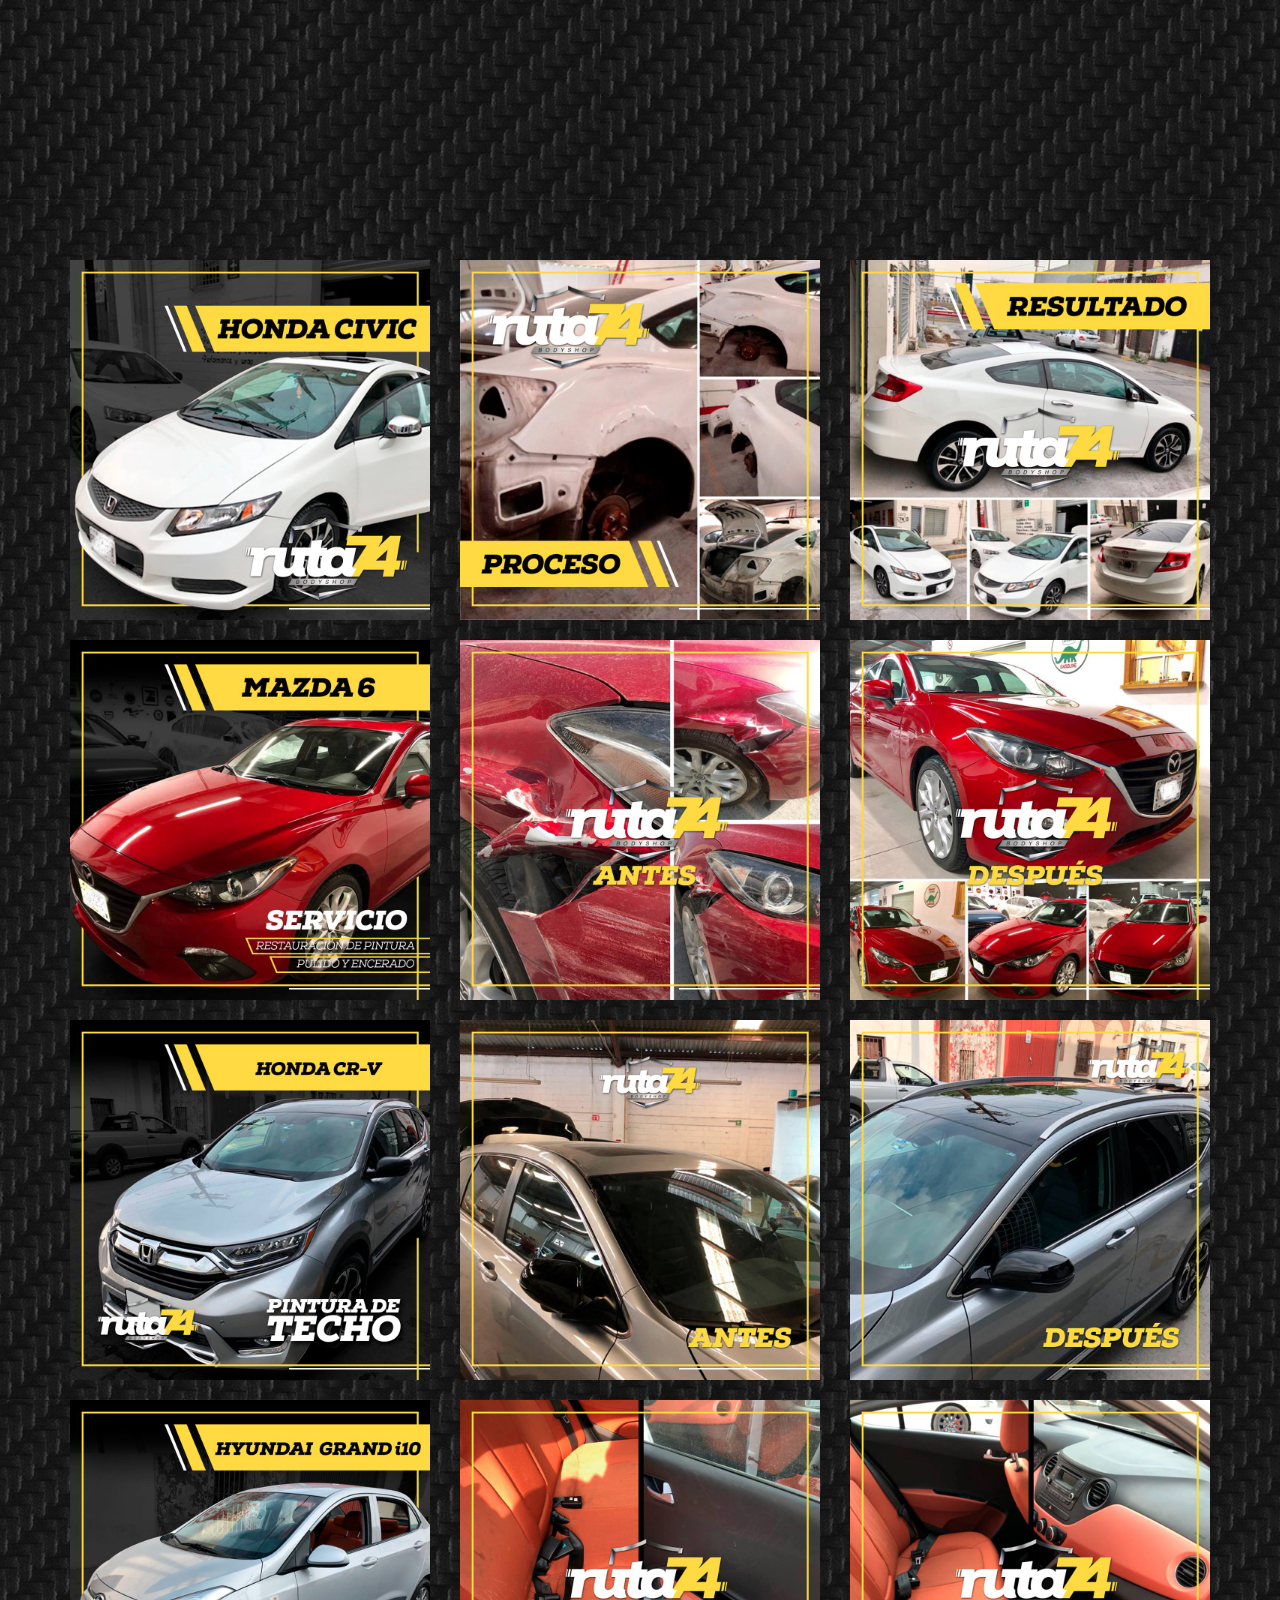
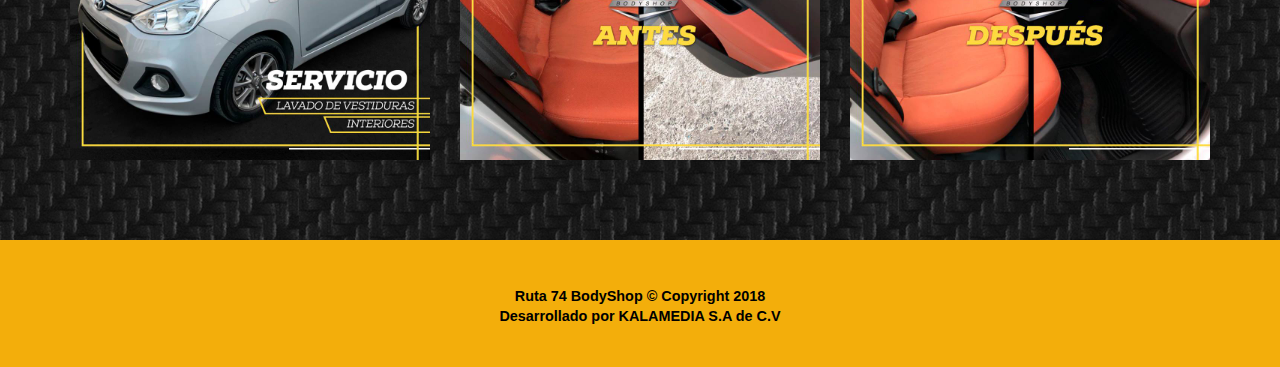
==== commit 4d04b56c: "bugs" ====
--- a/transformaciones.html
+++ b/transformaciones.html
@@ -100,7 +100,7 @@
 <div class="seccionTransformaciones">
 	
 	<div class="container">
-		<div class="row">
+		<div class="row container">
 	 		<div class="col-xs-12 col-lg-12 margen-titulos ">
 	 			<h3 class="titulo-transformaciones">Transformaciones</h3>
 	 			<div class="col-xs-12 col-md-2"></div>
@@ -114,58 +114,59 @@
 		<div class="row">
 			<div class="col-xs-12 col-lg-12">
 				<div class="video-responsive-contenedor">
-					<iframe class="video-responsive-src" width="560" height="315" src="https://www.youtube.com/embed/70gTWiPuF5c?rel=0" frameborder="0" allow="autoplay; encrypted-media" allowfullscreen></iframe>				
+					
+					<iframe class="video-responsive-src" width="560" height="315" src="https://www.youtube.com/embed/7qx4hFEdd9g" frameborder="0" allow="autoplay; encrypted-media" allowfullscreen></iframe>			
 				</div>
 			</div>
 		</div>
-		<div class="row">
+		<div class="row galeria-transformaciones">
 			<div class="gallery">
 				
-				<div class="col-xs-12 col-sm-4 col-md-4 item">
+				<div class="col-xs-4 col-sm-4 col-md-4 item">
 					<a href="images/ruta74/iconos/transformaciones/1a.jpg" data-lightbox="mygallery"><img src="images/ruta74/iconos/transformaciones/1a.jpg" alt=""></a>
 				</div>
 
-				<div class="col-xs-12 col-sm-4 col-md-4 item">
+				<div class="col-xs-4 col-sm-4 col-md-4 item">
 					<a href="images/ruta74/iconos/transformaciones/2.jpg" data-lightbox="mygallery"><img src="images/ruta74/iconos/transformaciones/2.jpg" alt=""></a>
 				</div>
 
-				<div class="col-xs-12 col-sm-4 col-md-4 item">
+				<div class="col-xs-4 col-sm-4 col-md-4 item">
 					<a href="images/ruta74/iconos/transformaciones/3.jpg" data-lightbox="mygallery"><img src="images/ruta74/iconos/transformaciones/3.jpg" alt=""></a>
 				</div>
 
-				<div class="col-xs-12 col-sm-4 col-md-4 item">
+				<div class="col-xs-4 col-sm-4 col-md-4 item">
 					<a href="images/ruta74/iconos/transformaciones/a1.jpg" data-lightbox="mygallery"><img src="images/ruta74/iconos/transformaciones/a1.jpg" alt=""></a>
 				</div>
 
-				<div class="col-xs-12 col-sm-4 col-md-4 item">
+				<div class="col-xs-4 col-sm-4 col-md-4 item">
 					<a href="images/ruta74/iconos/transformaciones/a2.jpg" data-lightbox="mygallery"><img src="images/ruta74/iconos/transformaciones/a2.jpg" alt=""></a>
 				</div>
 
-				<div class="col-xs-12 col-sm-4 col-md-4 item">
+				<div class="col-xs-4 col-sm-4 col-md-4 item">
 					<a href="images/ruta74/iconos/transformaciones/a3.jpg" data-lightbox="mygallery"><img src="images/ruta74/iconos/transformaciones/a3.jpg" alt=""></a>
 				</div>
 
-				<div class="col-xs-12 col-sm-4 col-md-4 item">
+				<div class="col-xs-4 col-sm-4 col-md-4 item">
 					<a href="images/ruta74/iconos/transformaciones/b1.jpg" data-lightbox="mygallery"><img src="images/ruta74/iconos/transformaciones/b1.jpg" alt=""></a>
 				</div>
 
-				<div class="col-xs-12 col-sm-4 col-md-4 item">
+				<div class="col-xs-4 col-sm-4 col-md-4 item">
 					<a href="images/ruta74/iconos/transformaciones/b2.jpg" data-lightbox="mygallery"><img src="images/ruta74/iconos/transformaciones/b2.jpg" alt=""></a>
 				</div>
 
-				<div class="col-xs-12 col-sm-4 col-md-4 item">
+				<div class="col-xs-4 col-sm-4 col-md-4 item">
 					<a href="images/ruta74/iconos/transformaciones/b3.jpg" data-lightbox="mygallery"><img src="images/ruta74/iconos/transformaciones/b3.jpg" alt=""></a>
 				</div>
 
-				<div class="col-xs-12 col-sm-4 col-md-4 item">
+				<div class="col-xs-4 col-sm-4 col-md-4 item">
 					<a href="images/ruta74/iconos/transformaciones/t2.jpg" data-lightbox="mygallery"><img src="images/ruta74/iconos/transformaciones/t2.jpg" alt=""></a>
 				</div>
 
-				<div class="col-xs-12 col-sm-4 col-md-4 item">
+				<div class="col-xs-4 col-sm-4 col-md-4 item">
 					<a href="images/ruta74/iconos/transformaciones/t3.jpg" data-lightbox="mygallery"><img src="images/ruta74/iconos/transformaciones/t3.jpg" alt=""></a>
 				</div>
 
-				<div class="col-xs-12 col-sm-4 col-md-4 item">
+				<div class="col-xs-4 col-sm-4 col-md-4 item">
 					<a href="images/ruta74/iconos/transformaciones/t4.jpg" data-lightbox="mygallery"><img src="images/ruta74/iconos/transformaciones/t4.jpg" alt=""></a>
 				</div>
 				
--- a/css/style.css
+++ b/css/style.css
@@ -210,7 +210,7 @@
 .banner{
 	background:url(../images/ruta74/iconos/bg1.jpg) no-repeat 0px -120px;
 	background-size:cover;
-	min-height:700px;
+	min-height:650px;
  }
 .banner-info{
 	text-align: center;
@@ -233,7 +233,7 @@
 	font-size:1em;
 	color:#fff;
 	margin-top:25px;
-	text-transform:uppercase;
+	
 }
 .banner-info a{
 	font-size:1em;
@@ -1416,7 +1416,9 @@
   margin: 10px 0;
 }
 
-
+.galeria-transformaciones {
+  margin-bottom: 70px;
+}
 
 .galeria div.VerMas{
     position: relative;
@@ -1446,9 +1448,7 @@
   text-align: center;
 }
 
-.seccionTransformaciones{
-    margin-bottom: 70px;
-}
+
 
 .seccionTransformaciones h4{
     font-size: 18px;
@@ -1472,7 +1472,7 @@
 
 @media screen and (max-width:767px){
     .seccionTransformaciones .gallery .item{
-        margin:20px;
+        
     }
 }
 
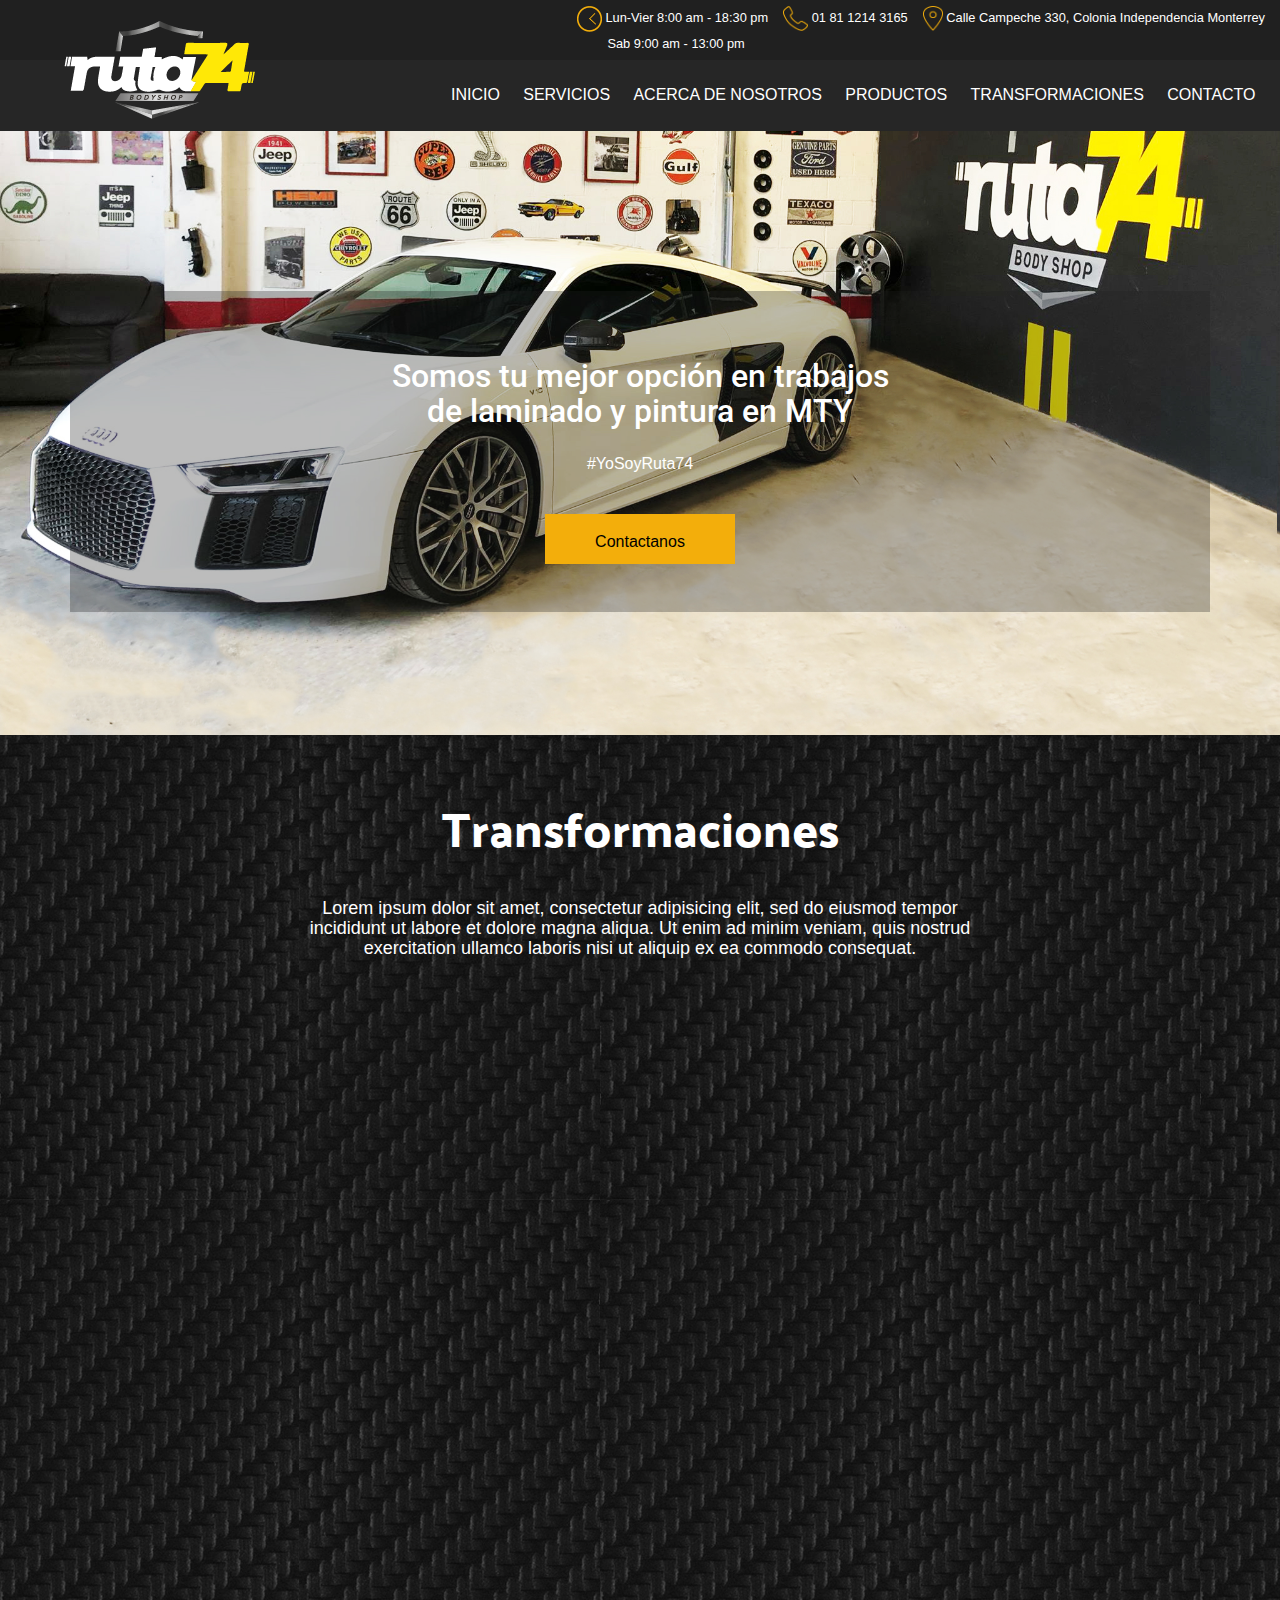
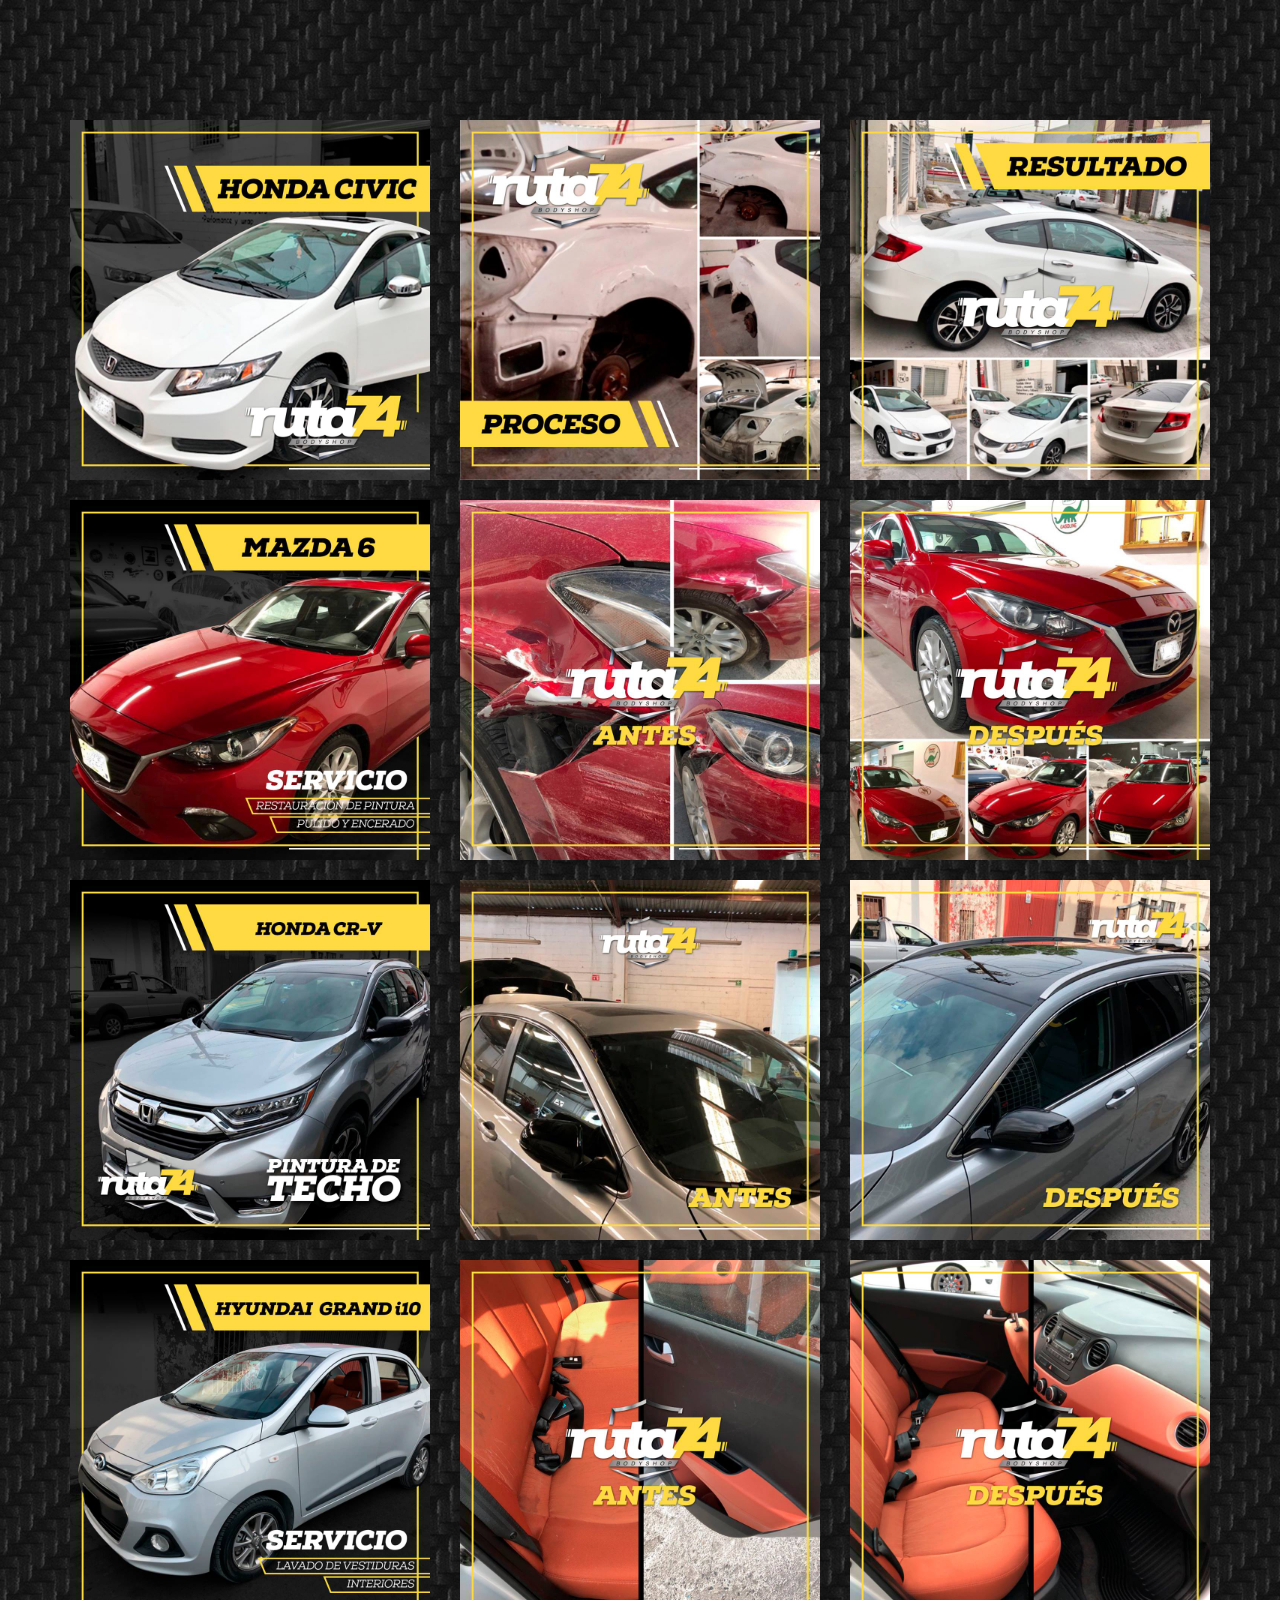
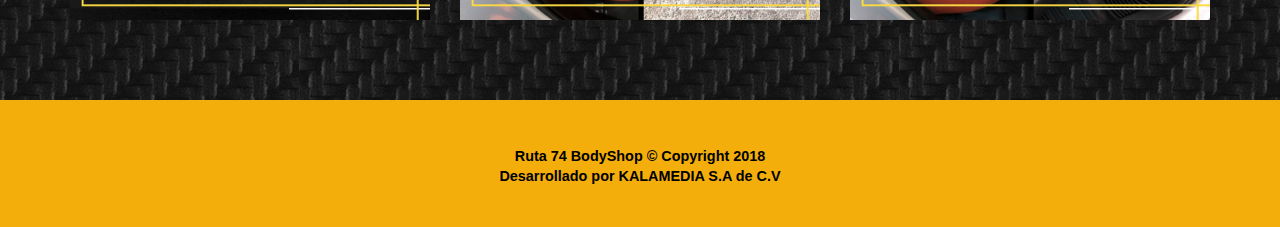
==== commit 53c8a4db: "arreglando galeria y detalles moviles" ====
--- a/transformaciones.html
+++ b/transformaciones.html
@@ -5,7 +5,9 @@
 	<meta http-equiv="Content-Type" content="text/html; charset=utf-8" />
 	<meta name="keywords" content="Ruta 74 bodyshop, laminado y pintura, varillaje, pulido espejo, 
 	estetica interior de autos, pulido y encerado, baño de pintura, Nanotecnologia, plastidip, peliculas de seguridad, sensores y camaras de reversa, luces led, retapizado de vestiduras" />
+	<meta name="description" content="Somos un taller especializado en Hojalateria y pintura, Lavados de interiores para autos y performance para autos deportivos y motos.">
 	<title>Ruta 74 BodyShop</title>
+	<link rel="icon" type="image/png" href="images/ruta74/iconos/favicon.png" />
 	<!-- Bootstrap -->
 	<link href="css/bootstrap.css" rel='stylesheet' type='text/css' />
 	<!-- plugins -->
@@ -101,7 +103,7 @@
 	
 	<div class="container">
 		<div class="row container">
-	 		<div class="col-xs-12 col-lg-12 margen-titulos ">
+	 		<div class="col-xs-12 col-lg-12 margen-transformaciones ">
 	 			<h3 class="titulo-transformaciones">Transformaciones</h3>
 	 			<div class="col-xs-12 col-md-2"></div>
 	 			<h4 class="col-xs-12 col-md-8 text-center subtitulo">Lorem ipsum dolor sit amet, consectetur adipisicing elit, sed do eiusmod
--- a/css/style.css
+++ b/css/style.css
@@ -13,12 +13,7 @@
   -o-transition:0.5s all;
   -ms-transition:0.5s all;
 }
-/*h5, h6,
-h1, h2, h3 {
-    margin-top: 70px;
-    margin-bottom: 70px;
-    font-family: 'Palanquin Dark', sans-serif;    
-}*/
+
 
 .banner-nosotros h3{
     font-size: 3em;
@@ -68,6 +63,7 @@
   font-family: 'Palanquin Dark', sans-serif;
   color: white;
   text-align: center;
+  font-size: 3em;
 
 }
 h4.subtitulo {
@@ -238,7 +234,7 @@
 .banner-info a{
 	font-size:1em;
 	color:black;
-	margin-top:3em;
+	margin-top:2em;
 	padding:0.5em 3em;
 	background:#F3AE0B;
 	display:inline-block;
@@ -572,7 +568,7 @@
 }
 /*--contact--*/
 .contact{
-	padding:3em 0 0;
+	padding: 0;
 }
 input , textarea{
   background: #202020;
@@ -640,6 +636,9 @@
     .contact .contacto-info .row{
         margin-bottom: 50px;
     }
+    p.contacto {
+  margin-top: 15px;
+}
 }
 
 .contact .contacto-info .row p{
@@ -736,8 +735,8 @@
         font-size: 2em;
     }
     .banner-info {
-        padding: 2em 2em;
-        margin-top:9em;
+        padding: 2em 5em;
+        margin-top:7em;
 
     }
     .welcm-left h4 {
@@ -912,12 +911,12 @@
     }
     .banner-info a {
         font-size: 0.9em;
-        margin-top: 2em;
-        padding: 0.4em 2em;
+        margin-top: 1em;
+       
     }
     .banner-info {
         padding: 2em;
-        margin-top: 6em;
+        margin-top: 5em;
     }
     .details ul li:nth-child(1){
         margin-right: 2em;
@@ -1041,8 +1040,8 @@
         min-height: 316px;
     }
     .banner-info {
-        padding: 2em;
-        margin-top: 3em;
+        padding: 25px;
+        margin-top: 1em;
     }
     .welcm-left h3 {
         font-size: 1.7em;
@@ -1124,8 +1123,20 @@
     .contact-icons {
         padding:2em 0;
     }
+
+    .titulo-transformaciones {
+   font-size: 2em;
+   
+}
 }
 @media(max-width:320px){
+
+  .titulo-transformaciones {
+   font-size: 2em;
+    font-family: 'Palanquin Dark', sans-serif;
+   color: white;
+  text-align: center;
+}
     .details ul li {
         padding: 0.3em 0em 0.3em 0.5em;
     }
@@ -1148,7 +1159,7 @@
     }
     .banner-info {
         padding: 1em;
-        margin-top: 3em;
+        margin-top: 9cm;
     }
     .banner-info h2 {
         font-size: 1em;
@@ -1158,8 +1169,8 @@
     }
     .banner-info a {
         font-size: 0.8em;
-        margin-top: 2em;
-        padding: 0.3em 2em;
+        margin-top: 1em;
+       
     }
     .banner {
         min-height: 240px;
@@ -1294,15 +1305,33 @@
         font-size: 20px;
         margin-bottom: 70px;
     }
+
 }
 @media screen and (max-width:480px){
-    .banner-nosotros .banner-text p{
-        font-size: 13px;
-    }
-
-    .banner-nosotros .banner-text h3{
-        font-size: 2.5em;
-    }
+    
+
+  h3.titulo-transformaciones {
+    font-size: 2em;
+    font-family: 'Palanquin Dark', sans-serif;
+    color: white;
+    text-align: center;
+}
+.cl-servicios h3, .productos-info h3, .team h3, .contact h3, .productos h3, .galeria h3{
+  font-size: 2em;
+    color:#fff;
+  text-align:center;
+}
+
+  h3.titulos {
+  font-family: 'Palanquin Dark', sans-serif;
+  color: white;
+  text-align: center;
+  font-size: 2em;
+
+}
+p.contacto {
+  margin-top: 15px;
+}
 }
 
 /*productos*/
@@ -1444,7 +1473,7 @@
 .titulo-transformaciones {
    font-size: 3em;
     font-family: 'Palanquin Dark', sans-serif;
-  color: white;
+   color: white;
   text-align: center;
 }
 
@@ -1472,7 +1501,7 @@
 
 @media screen and (max-width:767px){
     .seccionTransformaciones .gallery .item{
-        
+        margin: 0; 
     }
 }
 
